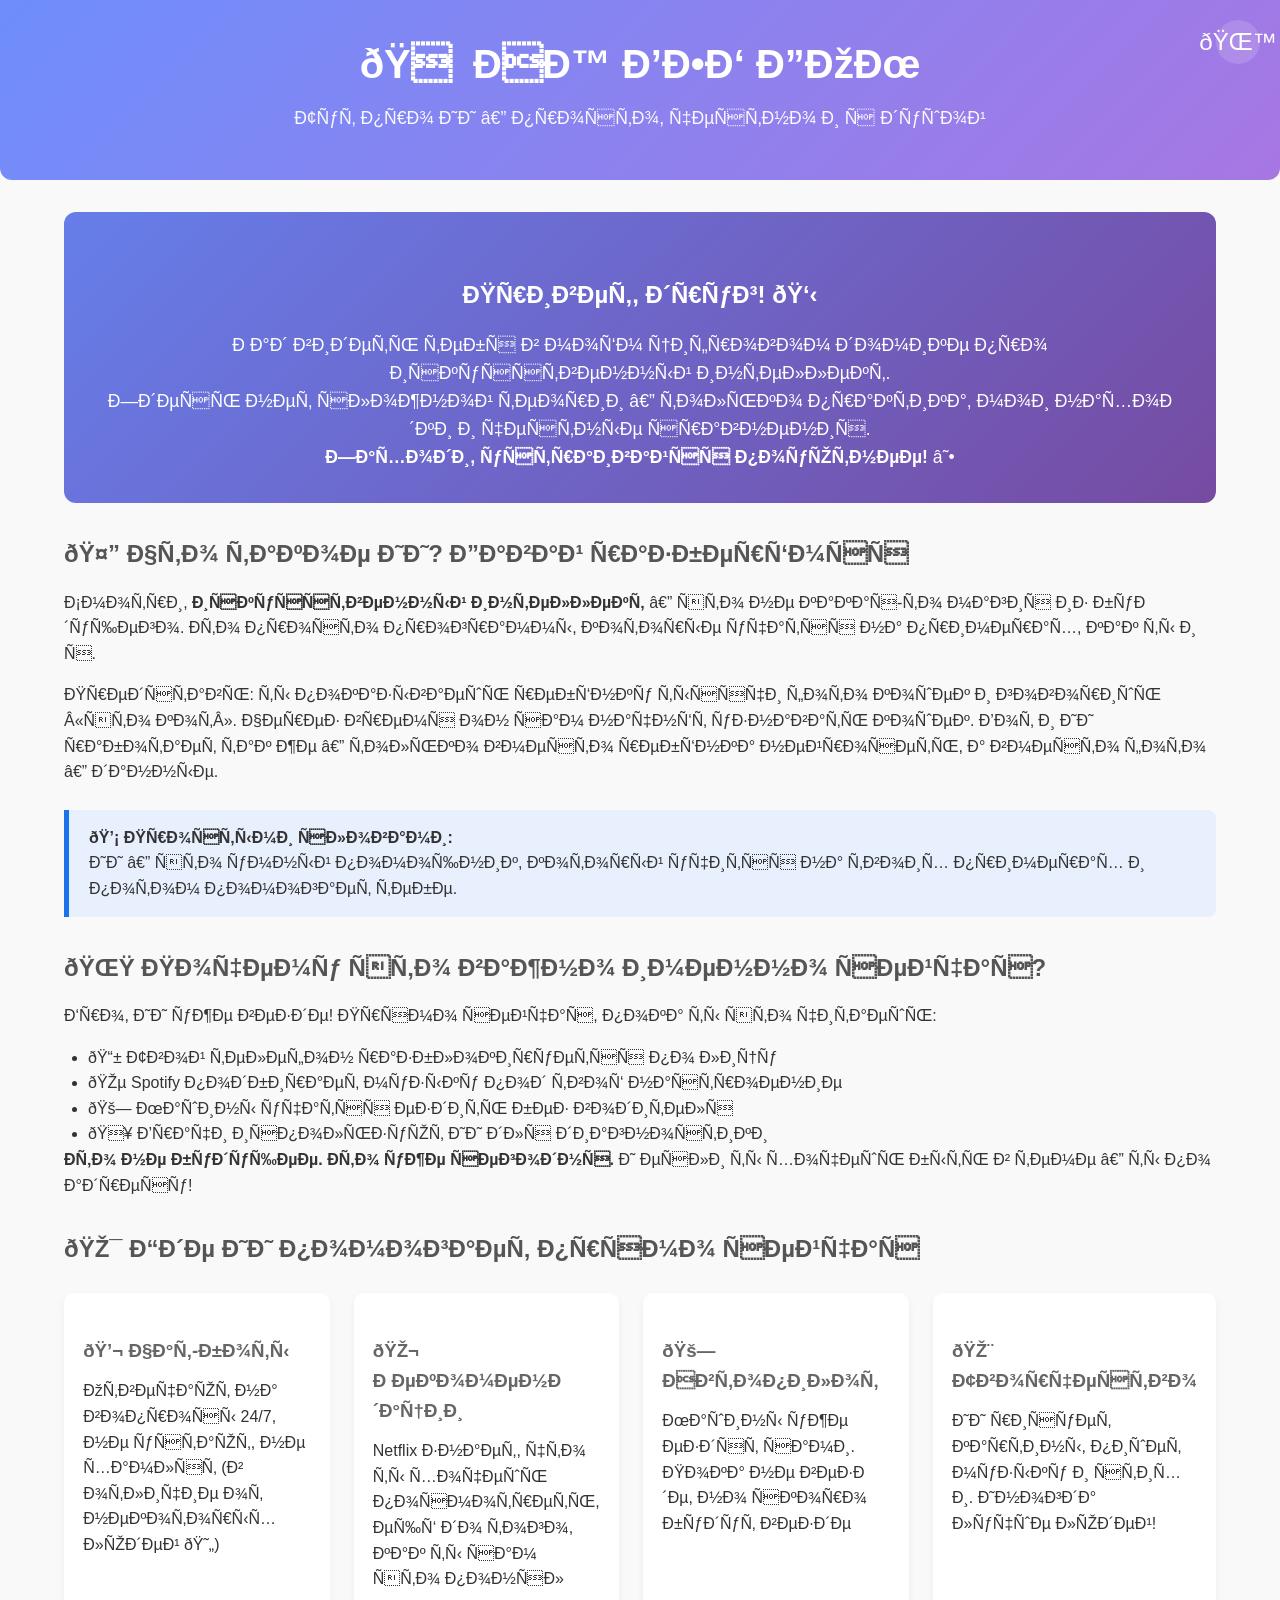
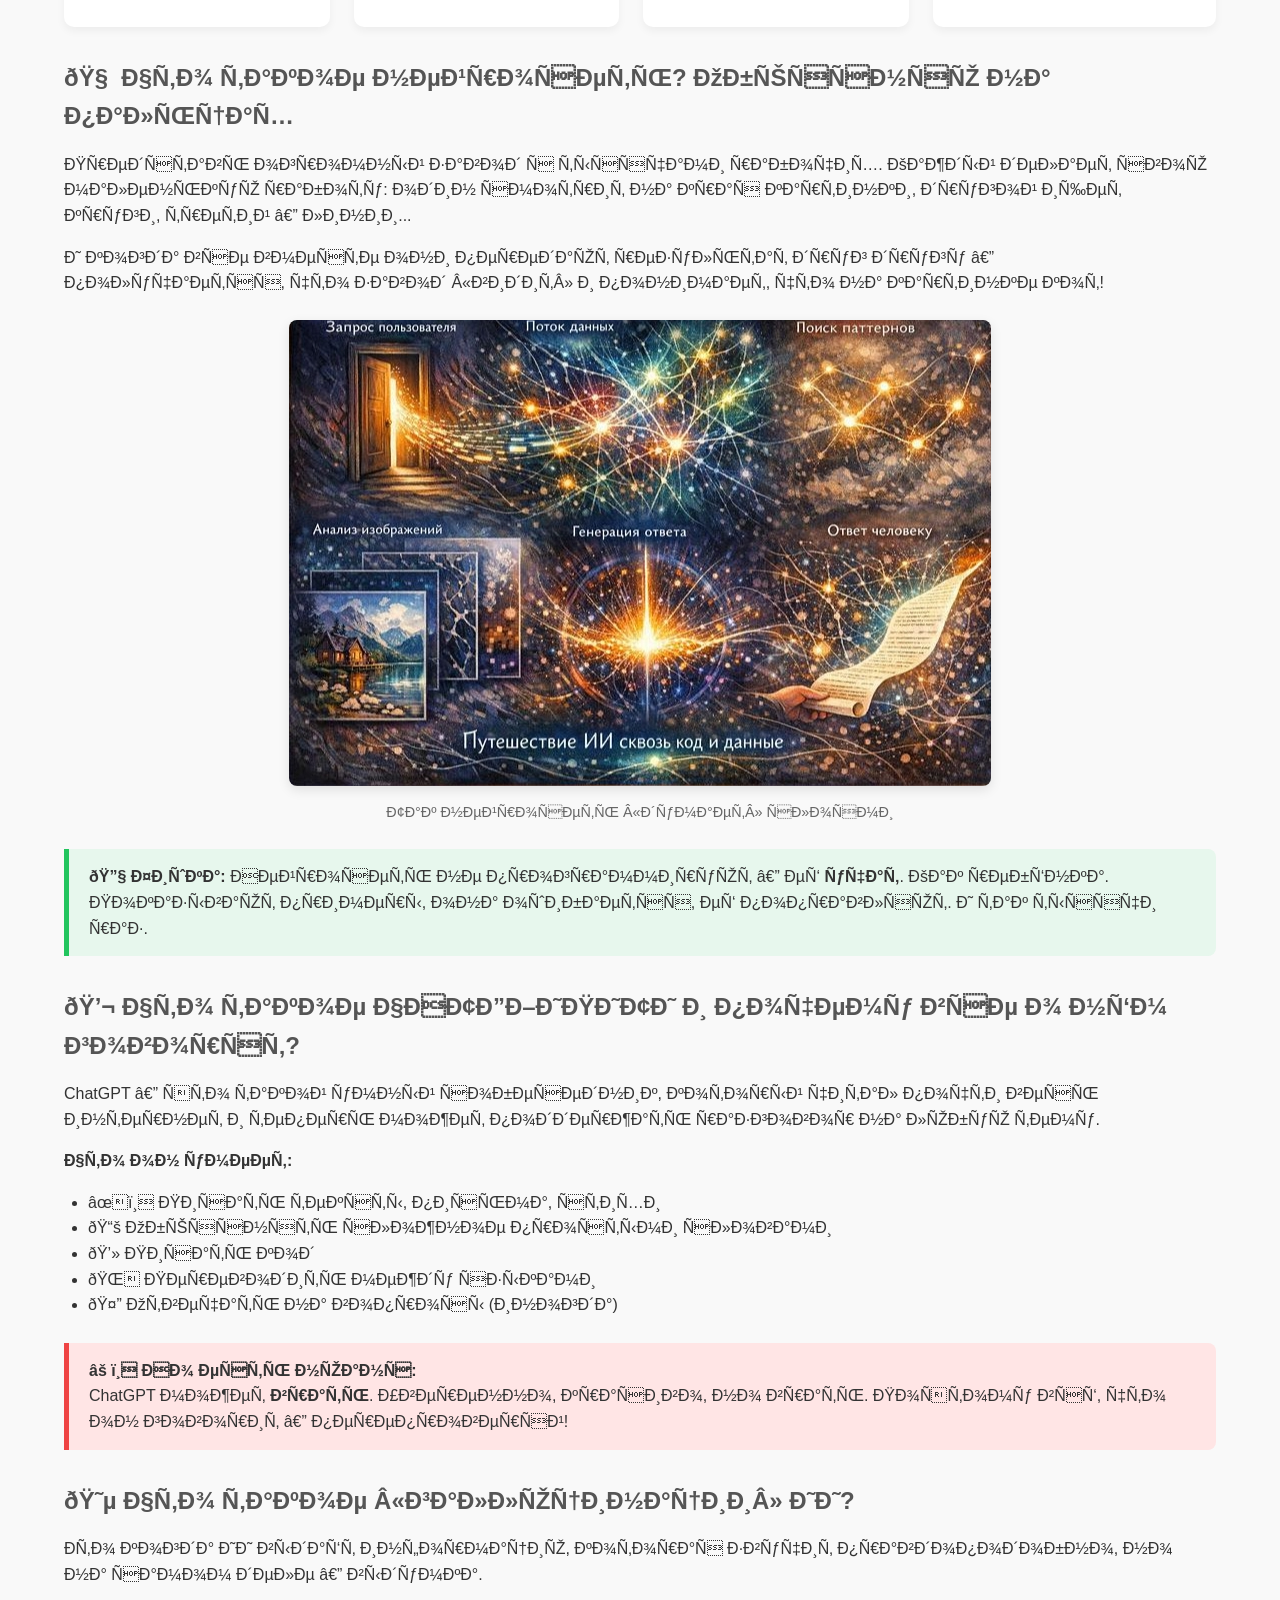
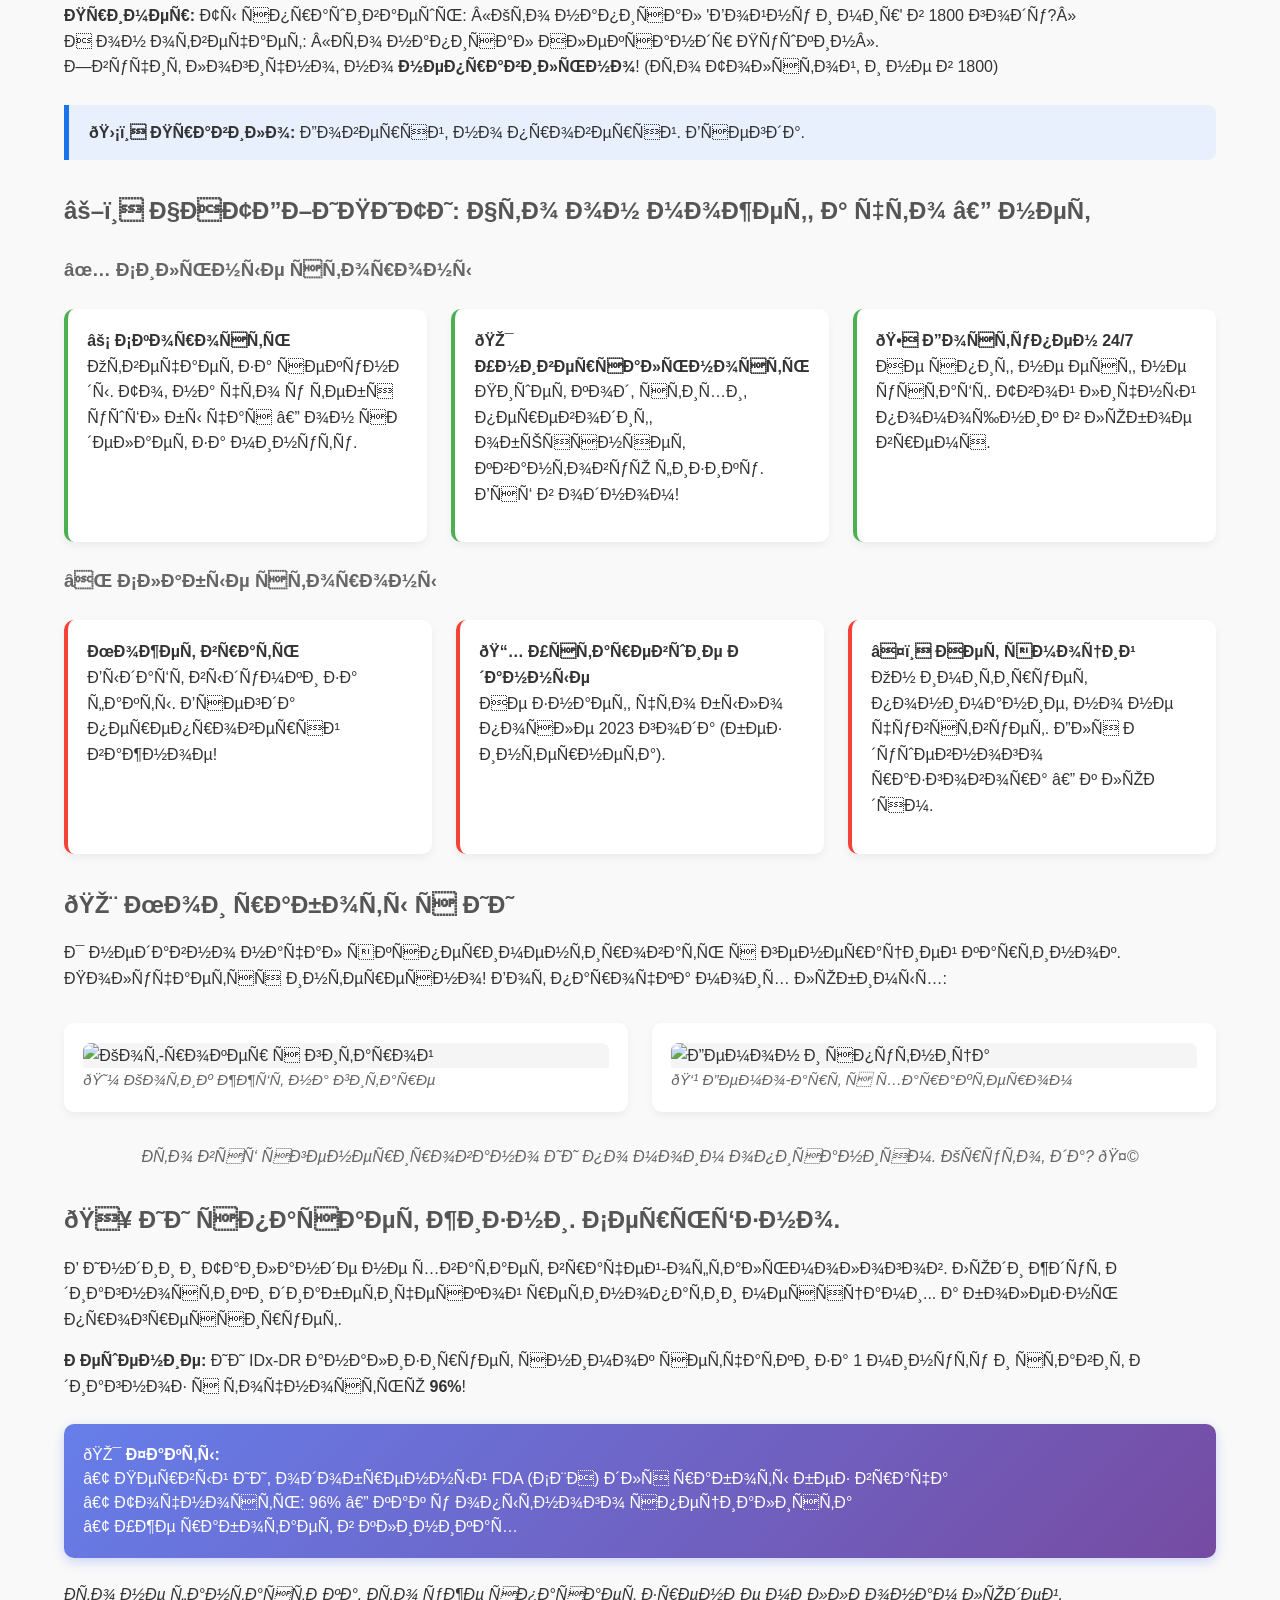
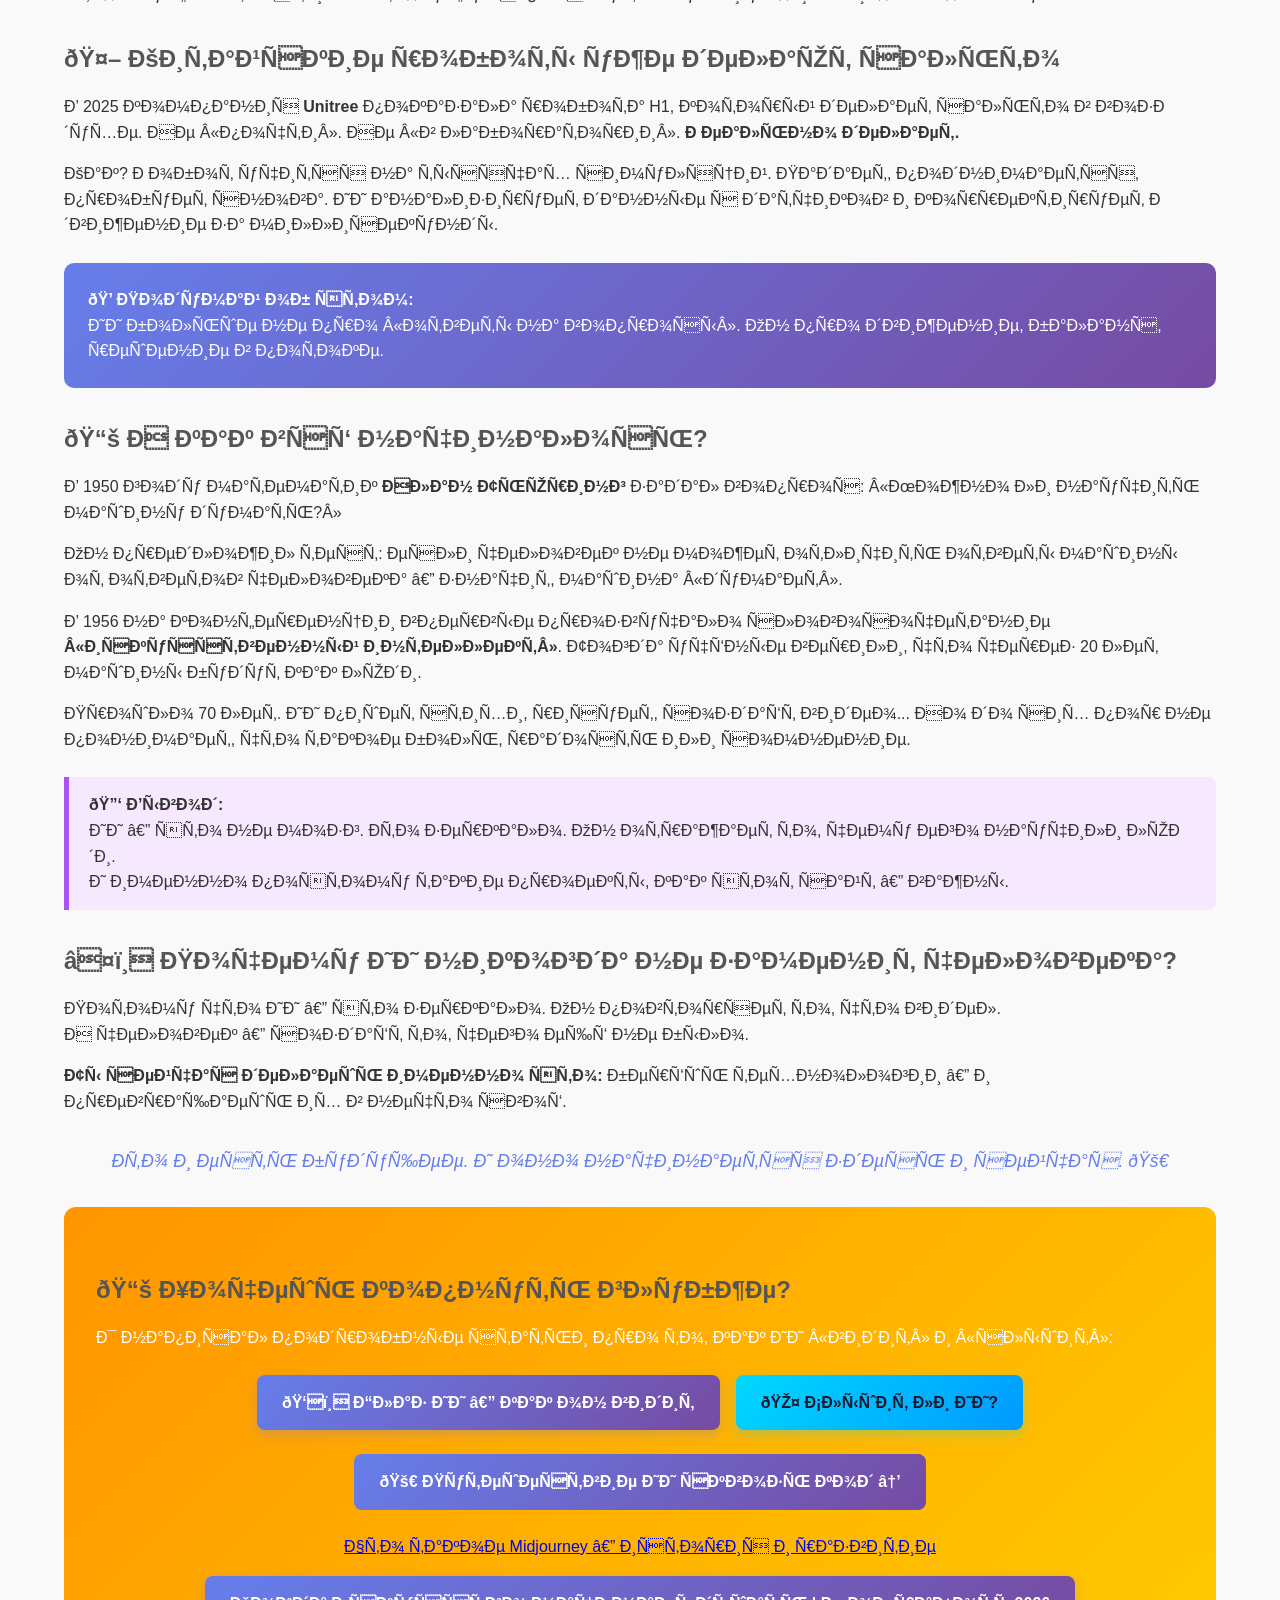
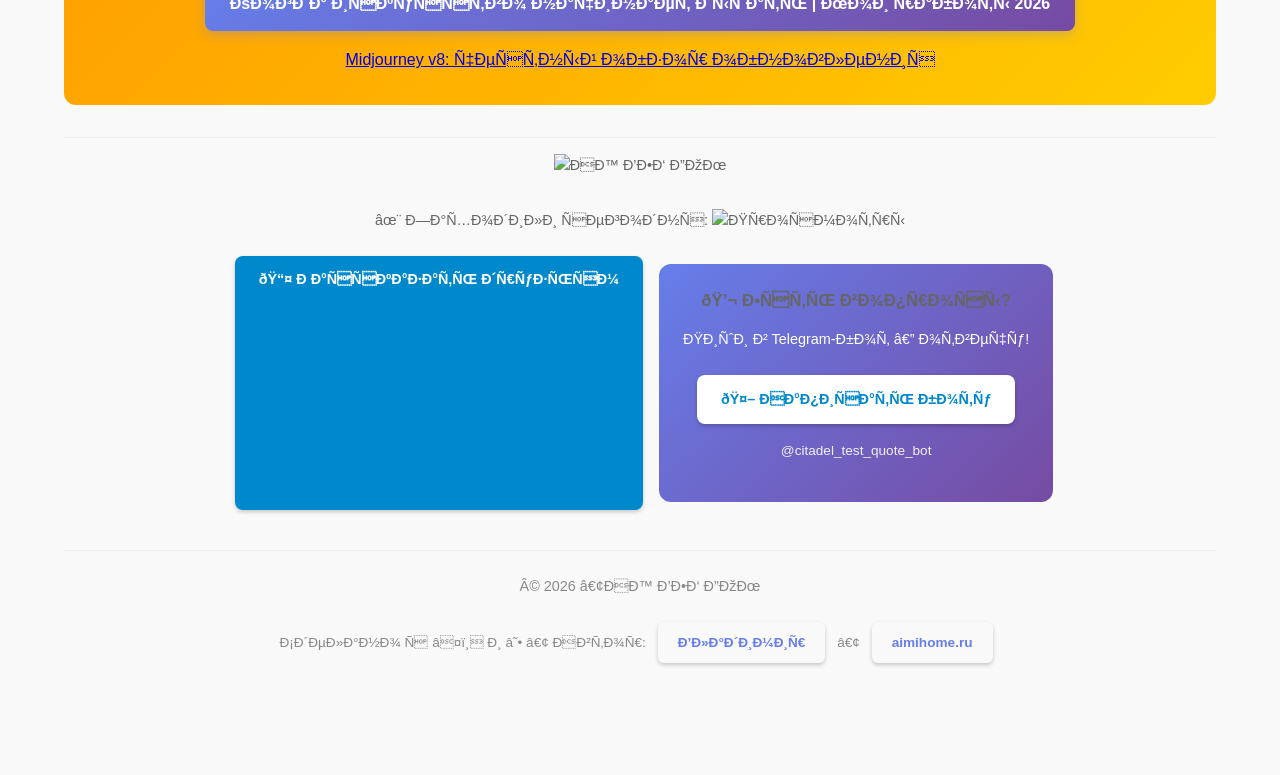
==== index.html @ f75adef0 "Update index.html" ====
<!DOCTYPE html>
<html lang="ru">
<head>
<!-- Yandex.Metrika counter -->
<script type="text/javascript">
    (function(m,e,t,r,i,k,a){
        m[i]=m[i]||function(){(m[i].a=m[i].a||[]).push(arguments)};
        m[i].l=1*new Date();
        for (var j = 0; j < document.scripts.length; j++) {if (document.scripts[j].src === r) { return; }}
        k=e.createElement(t),a=e.getElementsByTagName(t)[0],k.async=1,k.src=r,a.parentNode.insertBefore(k,a)
    })(window, document,'script','https://mc.yandex.ru/metrika/tag.js?id=108200368', 'ym');

    ym(108200368, 'init', {ssr:true, webvisor:true, clickmap:true, ecommerce:"dataLayer", referrer: document.referrer, url: location.href, accurateTrackBounce:true, trackLinks:true});
</script>
<noscript><div><img src="https://mc.yandex.ru/watch/108200368" style="position:absolute; left:-9999px;" alt="" /></div></noscript>
<!-- /Yandex.Metrika counter -->
  <meta name="yandex-verification" content="792fd9c00f885b8f" />
  <meta name="yandex-verification" content="42d2f187c4d916e5" />
  <meta charset="UTF-8" />
  <meta name="viewport" content="width=device-width, initial-scale=1.0"/>
  <title>АЙ ВЕБ ДОМ | Твоё пространство про ИИ</title>
  
  <meta name="description" content="Уютное место про искусственный интеллект. Понятные статьи, мои работы, сравнение инструментов. Заходи, тут интересно!">
  <meta property="og:title" content="АЙ ВЕБ ДОМ — Твоё пространство про ИИ">
  <meta property="og:description" content="Уютно, понятно, без воды. Заходи!">
  <meta property="og:url" content="https://aimihome.ru">
  <meta property="og:type" content="website">
  
  <link rel="stylesheet" href="styles.css">
  <link rel="canonical" href="https://aimihome.ru/">
 <!-- Favicon -->
<link rel="icon" type="image/png" sizes="120x120" href="favicon.png">
<link rel="apple-touch-icon" href="favicon.png">

</head>
<body>

  <header>
    <h1>🏠 АЙ ВЕБ ДОМ</h1>
    <p>Тут про ИИ — просто, честно и с душой</p>
  </header>

  <div class="container">
    
    <!-- Приветствие -->
    <section style="background: linear-gradient(135deg, #667eea 0%, #764ba2 100%); color: white; padding: 2rem; border-radius: 12px; margin-bottom: 2rem; text-align: center;">
      <h2 style="color: white !important; margin-bottom: 1rem;">Привет, друг! 👋</h2>
      <p style="font-size: 1.1rem; margin: 0;">
        Рад видеть тебя в моём цифровом домике про искусственный интеллект.<br>
        Здесь нет сложной теории — только практика, мои находки и честные сравнения.<br>
        <strong>Заходи, устраивайся поуютнее!</strong> ☕
      </p>
    </section>

    <!-- Что такое ИИ -->
    <section>
      <h2>🤔 Что такое ИИ? Давай разберёмся</h2>
      <p>
        Смотри, <strong>искусственный интеллект</strong> — это не какая-то магия из будущего. 
        Это просто программы, которые учатся на примерах, как ты и я.
      </p>
      <p>
        Представь: ты показываешь ребёнку тысячи фото кошек и говоришь «это кот». 
        Через время он сам начнёт узнавать кошек. Вот и ИИ работает так же — 
        только вместо ребёнка нейросеть, а вместо фото — данные.
      </p>
      <div class="short-block">
        <strong>💡 Простыми словами:</strong><br>
        ИИ — это умный помощник, который учится на твоих примерах и потом помогает тебе.
      </div>
    </section>

    <!-- Почему это важно -->
    <section>
      <h2>🌟 Почему это важно именно сейчас?</h2>
      <p>
        Бро, ИИ уже везде! Прямо сейчас, пока ты это читаешь:
      </p>
      <ul style="margin-left: 1.5rem;">
        <li>📱 Твой телефон разблокируется по лицу</li>
        <li>🎵 Spotify подбирает музыку под твоё настроение</li>
        <li>🚗 Машины учатся ездить без водителя</li>
        <li>🏥 Врачи используют ИИ для диагностики</li>
      </ul>
      <p>
        <strong>Это не будущее. Это уже сегодня.</strong> И если ты хочешь быть в теме — 
        ты по адресу!
      </p>
    </section>

    <!-- Примеры применения -->
    <section>
      <h2>🎯 Где ИИ помогает прямо сейчас</h2>
      <div class="features">
        <div class="feature-card">
          <h3>💬 Чат-боты</h3>
          <p>Отвечают на вопросы 24/7, не устают, не хамлят (в отличие от некоторых людей 😄)</p>
        </div>
        <div class="feature-card">
          <h3>🎬 Рекомендации</h3>
          <p>Netflix знает, что ты хочешь посмотреть, ещё до того, как ты сам это понял</p>
        </div>
        <div class="feature-card">
          <h3>🚗 Автопилот</h3>
          <p>Машины уже ездят сами. Пока не везде, но скоро будут везде</p>
        </div>
        <div class="feature-card">
          <h3>🎨 Творчество</h3>
          <p>ИИ рисует картины, пишет музыку и стихи. Иногда лучше людей!</p>
        </div>
      </div>
    </section>

    <!-- Нейросеть -->
    <section>
      <h2>🧠 Что такое нейросеть? Объясняю на пальцах</h2>
      <p>
        Представь огромный завод с тысячами рабочих. Каждый делает свою маленькую работу:
        один смотрит на края картинки, другой ищет круги, третий — линии...
      </p>
      <p>
        И когда все вместе они передают результат друг другу — получается, 
        что завод «видит» и понимает, что на картинке кот!
      </p>
      
      <!-- ИСПРАВЛЕНО: тег img открыт, / добавлен alt и loading -->
      <div style="text-align:center; margin:1.5rem 0;">
    <img src="/ai-journey.png"
         alt="Визуализация слоев нейросети"
         loading="lazy"
         style="max-width:100%; height:auto; border-radius:8px; box-shadow: 0 4px 12px rgba(0,0,0,0.1);">
    <p style="font-size:0.9rem; color:#666; margin-top:0.5rem;">Так нейросеть «думает» слоями</p>
</div>

      <div class="tech-block">
        <strong>🔧 Фишка:</strong> Нейросеть не программируют — её <strong>учат</strong>. 
        Как ребёнка. Показывают примеры, она ошибается, её поправляют. И так тысячи раз.
      </div>
    </section>

    <!-- ЧатДЖИ ПИТИ -->
    <section>
      <h2>💬 Что такое ЧАТДЖИПИТИ и почему все о нём говорят?</h2>
      <p>
        ChatGPT — это такой умный собеседник, который читал почти весь интернет 
        и теперь может поддержать разговор на любую тему.
      </p>
      <p>
        <strong>Что он умеет:</strong>
      </p>
      <ul style="margin-left: 1.5rem;">
        <li>✍️ Писать тексты, письма, стихи</li>
        <li>📚 Объяснять сложное простыми словами</li>
        <li>💻 Писать код</li>
        <li>🌍 Переводить между языками</li>
        <li>🤔 Отвечать на вопросы (иногда)</li>
      </ul>
      <div class="myth-block">
        <strong>⚠️ Но есть нюанс:</strong><br>
        ChatGPT может <strong>врать</strong>. Уверенно, красиво, но врать. 
        Поэтому всё, что он говорит — перепроверяй!
      </div>
    </section>

    <!-- Галлюцинации -->
    <section>
      <h2>😵 Что такое «галлюцинации» ИИ?</h2>
      <p>
        Это когда ИИ выдаёт информацию, которая звучит правдоподобно, 
        но на самом деле — выдумка.
      </p>
      <p>
        <strong>Пример:</strong> Ты спрашиваешь: «Кто написал 'Войну и мир' в 1800 году?»<br>
        А он отвечает: «Это написал Александр Пушкин».<br>
        Звучит логично, но <strong>неправильно</strong>! (Это Толстой, и не в 1800)
      </p>
      <div class="short-block">
        <strong>🛡️ Правило:</strong> Доверяй, но проверяй. Всегда.
      </div>
    </section>

    <!-- Плюсы и минусы ЧАТДЖИПИТИ -->
    <section>
      <h2>⚖️ ЧАТДЖИПИТИ: Что он может, а что — нет</h2>
      
      <h3>✅ Сильные стороны</h3>
      <div class="features">
        <div class="feature-card" style="border-left: 4px solid #4CAF50;">
          <h4>⚡ Скорость</h4>
          <p>Отвечает за секунды. То, на что у тебя ушёл бы час — он сделает за минуту.</p>
        </div>
        <div class="feature-card" style="border-left: 4px solid #4CAF50;">
          <h4>🎯 Универсальность</h4>
          <p>Пишет код, стихи, переводит, объясняет квантовую физику. Всё в одном!</p>
        </div>
        <div class="feature-card" style="border-left: 4px solid #4CAF50;">
          <h4>🕐 Доступен 24/7</h4>
          <p>Не спит, не ест, не устаёт. Твой личный помощник в любое время.</p>
        </div>
      </div>

      <h3>❌ Слабые стороны</h3>
      <div class="features">
        <div class="feature-card" style="border-left: 4px solid #f44336;">
          <h4> Может врать</h4>
          <p>Выдаёт выдумки за факты. Всегда перепроверяй важное!</p>
        </div>
        <div class="feature-card" style="border-left: 4px solid #f44336;">
          <h4>📅 Устаревшие данные</h4>
          <p>Не знает, что было после 2023 года (без интернета).</p>
        </div>
        <div class="feature-card" style="border-left: 4px solid #f44336;">
          <h4>❤️ Нет эмоций</h4>
          <p>Он имитирует понимание, но не чувствует. Для душевного разговора — к людям.</p>
        </div>
      </div>
    </section>

    <!-- Мои работы -->
    <section>
      <h2>🎨 Мои работы с ИИ</h2>
      <p>
        Я недавно начал экспериментировать с генерацией картинок. 
        Получается интересно! Вот парочка моих любимых:
      </p>
      
      <div class="works-grid">
        <div class="work-card">
          <img src="cat-guitar.jpg" alt="Кот-рокер с гитарой" loading="lazy">
          <p>😼 Котик жжёт на гитаре</p>
        </div>
        <div class="work-card">
          <img src="demon-art.jpg" alt="Демон и спутница" loading="lazy">
          <p>👹 Демо-арт с характером</p>
        </div>
      </div>
      
      <p style="text-align: center; margin-top: 1.5rem; font-style: italic; color: #666;">
        Это всё сгенерировано ИИ по моим описаниям. Круто, да? 🤩
      </p>
    </section>

    <!-- ИИ в медицине -->
    <section>
      <h2>🏥 ИИ спасает жизни. Серьёзно.</h2>
      <p>
        В Индии и Таиланде не хватает врачей-офтальмологов. 
        Люди ждут диагностики диабетической ретинопатии месяцами... 
        а болезнь прогрессирует.
      </p>
      <p>
        <strong>Решение:</strong> ИИ IDx-DR анализирует снимок сетчатки за 1 минуту 
        и ставит диагноз с точностью <strong>96%</strong>!
      </p>
      <div class="stats-box">
        🎯 <strong>Факты:</strong><br>
        • Первый ИИ, одобренный FDA (США) для работы без врача<br>
        • Точность: 96% — как у опытного специалиста<br>
        • Уже работает в клиниках
      </div>
      <p>
        <em>Это не фантастика. Это уже спасает зрение миллионам людей.</em>
      </p>
    </section>

    <!-- Роботы ЮНЫЕ -->
    <section>
      <h2>🤖 Китайские роботы уже делают сальто</h2>
      <p>
        В 2025 компания <strong>Unitree</strong> показала робота H1, 
        который делает сальто в воздухе. Не «почти». Не «в лаборатории». 
        <strong>Реально делает.</strong>
      </p>
      <p>
        Как? Робот учится на тысячах симуляций. Падает, поднимается, пробует снова. 
        ИИ анализирует данные с датчиков и корректирует движение за миллисекунды.
      </p>
      <div class="highlight" style="background: linear-gradient(135deg, #667eea 0%, #764ba2 100%); color: white; padding: 1.5rem; border-radius: 10px; border-left: none;">
        <strong>💭 Подумай об этом:</strong><br>
        ИИ больше не про «ответы на вопросы». Он про движение, баланс, решение в потоке.
      </div>
    </section>

    <!-- История ИИ -->
    <section>
      <h2>📚 А как всё начиналось?</h2>
      <p>
        В 1950 году математик <strong>Алан Тьюринг</strong> задал вопрос: 
        «Можно ли научить машину думать?»
      </p>
      <p>
        Он предложил тест: если человек не может отличить ответы машины 
        от ответов человека — значит, машина «думает».
      </p>
      <p>
        В 1956 на конференции впервые прозвучало словосочетание 
        <strong>«искусственный интеллект»</strong>. Тогда учёные верили, 
        что через 20 лет машины будут как люди.
      </p>
      <p>
        Прошло 70 лет. ИИ пишет стихи, рисует, создаёт видео... 
        Но до сих пор не понимает, что такое боль, радость или сомнение.
      </p>
      <div class="conclusion-block">
        <strong>🔑 Вывод:</strong><br>
        ИИ — это не мозг. Это зеркало. Он отражает то, чему его научили люди.<br>
        И именно поэтому такие проекты, как этот сайт — важны.
      </div>
    </section>

    <!-- Почему ИИ не заменит человека -->
    <section>
      <h2>❤️ Почему ИИ никогда не заменит человека?</h2>
      <p>
        Потому что ИИ — это зеркало. Он повторяет то, что видел.<br>
        А человек — создаёт то, чего ещё не было.
      </p>
      <p>
        <strong>Ты сейчас делаешь именно это:</strong> берёшь технологии — 
        и превращаешь их в нечто своё.
      </p>
      <p style="text-align: center; font-size: 1.1rem; font-style: italic; color: #667eea; margin-top: 2rem;">
        Это и есть будущее. И оно начинается здесь и сейчас. 🚀
      </p>
    </section>

    <!-- Полезные материалы -->
    <section style="background: linear-gradient(135deg, #ff9500 0%, #ffcc00 100%); padding: 2rem; border-radius: 12px; margin: 2rem 0; color: white;">
      <h2>📚 Хочешь копнуть глубже?</h2>
      <p>Я написал подробные статьи про то, как ИИ «видит» и «слышит»:</p>
     
      
      <div style="display: flex; gap: 1rem; flex-wrap: wrap; justify-content: center; margin-top: 1.5rem;">
        <a href="article-1.html" style="display: inline-flex; align-items: center; gap: 0.5rem; padding: 15px 25px; background: linear-gradient(135deg, #667eea 0%, #764ba2 100%); color: white; text-decoration: none; border-radius: 8px; font-weight: 600; box-shadow: 0 4px 12px rgba(102, 126, 234, 0.3); transition: transform 0.2s;">
          👁️ Глаз ИИ — как он видит
        </a>
        <a href="article-2.html" style="display: inline-flex; align-items: center; gap: 0.5rem; padding: 15px 25px; background: linear-gradient(135deg, #00d9ff, #0099ff); color: #1a1a2e; text-decoration: none; border-radius: 8px; font-weight: 600; box-shadow: 0 4px 12px rgba(0, 217, 255, 0.3); transition: transform 0.2s;">
          🎤 Слышит ли ИИ?
        </a>
        <a href="article-3.html" style="display: inline-block; padding: 15px 25px; background: linear-gradient(135deg, #667eea 0%, #764ba2 100%); color: white; text-decoration: none; border-radius: 8px; font-weight: 600; margin: 0.5rem;">
          🚀 Путешествие ИИ сквозь код →
        </a>
        <a href="article-4.html">Что такое Midjourney — история и развитие</a>
         <a href="article-5.html" style="display: inline-flex; align-items: center; gap: 0.5rem; padding: 15px 25px; background: linear-gradient(135deg, #667eea 0%, #764ba2 100%); color: white; text-decoration: none; border-radius: 8px; font-weight: 600; box-shadow: 0 4px 12px rgba(102, 126, 234, 0.3); transition: transform 0.2s;">
          Когда искусство начинает дышать | Мои работы 2026</a>
           <a href="article-6.html">Midjourney v8: честный обзор обновления</a>
        
     </div>
    </section>

    <!-- ИСПРАВЛЕННЫЙ ФУТЕР (без вложенных ссылок) -->
    <div class="footer-extra" style="text-align: center; margin: 2rem 0; padding-top: 1rem; border-top: 1px solid #eee;">
      
      <!-- Бейдж -->
      <img src="https://img.shields.io/badge/АЙ%20ВЕБ%20ДОМ-🏠-blue?style=flat&logo=github" 
           alt="АЙ ВЕБ ДОМ" 
           style="margin-bottom: 1rem;">
      
      <!-- Счётчик просмотров -->
      <div style="margin: 1rem 0;">
        <span style="color: #666;">✨ Заходили сегодня: </span>
        <img src="https://views.whatilearened.today/views/github/otpysknik5-ship-it/ai-websait.svg?cache=reset" 
             alt="Просмотры" 
             style="height:24px; vertical-align:middle;">
      </div>
      
      <!-- Кнопки Telegram (каждая отдельно!) -->
      <div style="margin: 1rem 0; display: flex; flex-wrap: wrap; gap: 0.5rem; justify-content: center;">
        
        <a href="https://t.me/share/url?url=https%3A%2F%2Faimihome.ru%2F&text=Заходи%20в%20АЙ%20ВЕБ%20ДОМ%20%E2%80%94%20тут%20уютно%20про%20ИИ%21" 
           target="_blank" 
           style="display: inline-block; padding: 12px 24px; background: #0088cc; color: white; text-decoration: none; border-radius: 8px; font-weight: 600; transition: transform 0.2s;">
          📤 Рассказать друзьям
        </a>
        
      <!-- Связаться -->
<div style="background: linear-gradient(135deg, #667eea 0%, #764ba2 100%); 
            color: white; padding: 1.5rem; border-radius: 12px; 
            margin: 1rem 0; text-align: center;">
  <h3 style="margin-top: 0;">💬 Есть вопросы?</h3>
  <p style="margin-bottom: 1rem;">Пиши в Telegram-бот — отвечу!</p>
  
  <a href="https://t.me/citadel_test_quote_bot" 
     target="_blank"
     style="background: white; color: #0088cc; padding: 0.8rem 1.5rem; 
            border-radius: 8px; text-decoration: none; font-weight: 600;
            display: inline-block;">
    🤖 Написать боту
  </a>
  
  <p style="margin-top: 0.5rem; font-size: 0.85rem; opacity: 0.9;">
    @citadel_test_quote_bot
  </p>
</div>
        
      </div>

      <!-- Копирайт -->
      <footer style="margin-top: 2rem; color: #888; font-size: 0.9rem;">
        <p>© 2026 •АЙ ВЕБ ДОМ</p>
        <p style="font-size: 0.85rem; color: #888; margin-top: 0.5rem;">
          Сделано с ❤️ и ☕ • Автор: <a href="https://t.me/citadel_test_quote_bot" target="_blank" style="color: #667eea;">Владимир</a> • 
          <a href="https://aimihome.ru" style="color: #667eea;">aimihome.ru</a>
        </p>
      </footer>
    </div>

  </div>

  <a href="#" class="back-to-top" id="backToTop">↑</a>
  <button class="theme-toggle" id="themeToggle" aria-label="Переключить тему">🌙</button>


  <!-- ИСПРАВЛЕНО: убраны пробелы в URL скрипта -->
  <script src="script.js"></script>
  <script src="https://cdn.counter.dev/script.js" data-id="5c32185b-aae0-4759-a9c6-5abb237eb30a" data-utcoffset="3"></script>
</body>
</html>
---- styles.css ----
/* ===== ОБЩИЕ СТИЛИ ===== */
* {
  margin: 0;
  padding: 0;
  box-sizing: border-box;
}

html {
  scroll-behavior: smooth;
}

body {
  font-family: 'Segoe UI', Tahoma, Geneva, Verdana, sans-serif;
  line-height: 1.6;
  color: #333;
  background-color: #f9f9f9;
  transition: background-color 0.3s, color 0.3s;
}

.container {
  max-width: 1400px;
  margin: 0 auto;
  padding: 2rem 5%;
}

/* ===== ТЁМНАЯ ТЕМА ===== */
body.dark-theme {
  background-color: #121212;
  color: #e0e0e0;
}

body.dark-theme header {
  background: linear-gradient(135deg, #4a69bd, #6a89cc);
}

body.dark-theme h1,
body.dark-theme h2,
body.dark-theme h3 {
  color: #bb86fc;
}

body.dark-theme .feature-card,
body.dark-theme .work-card {
  background: #1e1e1e;
  color: #ccc;
  box-shadow: 0 4px 8px rgba(0,0,0,0.3);
}

body.dark-theme footer {
  border-top: 1px solid #333;
  color: #888;
}

body.dark-theme .info-block { background: #2a2a4a; border-left-color: #6e8efb; }
body.dark-theme .short-block { background: #2a3a5a; border-left-color: #4a69bd; }
body.dark-theme .tech-block { background: #2a4a3a; border-left-color: #22c55e; }
body.dark-theme .tools-block { background: #4a3a2a; border-left-color: #f59e0b; }
body.dark-theme .conclusion-block { background: #3a2a4a; border-left-color: #a855f7; }
body.dark-theme .myth-block { background: #4a2a2a; border-left-color: #ef4444; }
body.dark-theme .highlight { background: rgba(0, 217, 255, 0.15); border-left-color: #00d9ff; }
body.dark-theme th { background: #2a2a2a; }
body.dark-theme td,
body.dark-theme th { border-color: #444; }
body.dark-theme .lang-btn { background: #1e1e1e; color: #bb86fc; border-color: #bb86fc; }
body.dark-theme .lang-btn:hover { background: #2a2a2a; }
body.dark-theme .lang-btn.active { background: linear-gradient(135deg, #4a69bd, #6a89cc); color: white; border-color: transparent; }
body.dark-theme .stats-box { background: linear-gradient(135deg, #3a1c71, #2c2c54); box-shadow: 0 4px 12px rgba(187, 134, 252, 0.2); }
body.dark-theme .toc { background: #2a2a4a; }
body.dark-theme .toc a { color: #6e8efb; }

/* ===== ШАПКА ===== */
header {
  background: linear-gradient(135deg, #6e8efb, #a777e3);
  color: white;
  padding: 2rem 1rem;
  text-align: center;
  border-radius: 0 0 12px 12px;
}

header h1 {
  font-size: 2.5rem;
  margin-bottom: 0.5rem;
  color: white !important;
}

header p {
  font-size: 1.1rem;
  opacity: 0.95;
}

/* ===== ЗАГОЛОВКИ ===== */
h1 { font-size: 2.5rem; margin-bottom: 1rem; }
h2 { color: #555; margin: 2rem 0 1rem; }
h3 { color: #666; margin: 1.5rem 0 0.8rem; }
p { margin-bottom: 1rem; }

body.dark-theme h2 { color: #bb86fc; }
body.dark-theme h3 { color: #ccc; }

/* ===== КНОПКИ ===== */
.back-btn {
  display: inline-flex;
  align-items: center;
  gap: 6px;
  padding: 10px 20px;
  background: linear-gradient(135deg, #6e8efb, #a777e3);
  color: white !important;
  text-decoration: none;
  border-radius: 8px;
  font-weight: 600;
  box-shadow: 0 4px 12px rgba(110, 142, 251, 0.3);
  transition: transform 0.2s, box-shadow 0.2s;
  margin-bottom: 1.5rem;
}

.back-btn:hover {
  transform: translateY(-2px);
  box-shadow: 0 6px 20px rgba(110, 142, 251, 0.5);
}

.back-btn::before {
  content: "←";
  font-size: 1.2rem;
}

/* ===== КАРТОЧКИ ===== */
.features {
  display: flex;
  flex-wrap: wrap;
  gap: 1.5rem;
  margin-top: 1.5rem;
}

.feature-card,
.work-card {
  background: white;
  padding: 1.2rem;
  border-radius: 10px;
  box-shadow: 0 4px 8px rgba(0,0,0,0.05);
  flex: 1 1 250px;
  transition: transform 0.2s, box-shadow 0.2s;
}

.feature-card:hover,
.work-card:hover {
  transform: translateY(-3px);
  box-shadow: 0 8px 24px rgba(0,0,0,0.15);
}

/* ===== КАРТИНКИ РАБОТ (ИСПРАВЛЕНО) ===== */
.work-card img {
  width: 100%;
  height: auto;           /* ← Авто-высота, не обрезает! */
  max-height: 500px;      /* ← Максимум, но не обязательно */
  object-fit: contain;    /* ← Показывает всю картинку целиком */
  object-position: center;
  display: block;
  border-radius: 8px 8px 0 0;
  background: #f5f5f5;    /* ← Фон, если картинка меньше */
}

/* Адаптив для телефонов */
@media (max-width: 768px) {
  .work-card img {
    max-height: 300px;    /* ← На телефоне поменьше */
  }
}

.work-card p {
  font-size: 0.95rem;
  color: #666;
  margin: 0;
  font-style: italic;
}

body.dark-theme .work-card p { color: #aaa; }

/* ===== ГАЛЕРЕЯ ===== */
.works-grid {
  display: grid;
  grid-template-columns: repeat(auto-fit, minmax(180px, 1fr));
  gap: 1.5rem;
  margin: 2rem 0;
}

/* ===== ТАБЛИЦЫ ===== */
.table-wrapper {
  overflow-x: auto;
  margin: 20px 0;
  border-radius: 8px;
  box-shadow: 0 2px 8px rgba(0,0,0,0.1);
}

.table-wrapper table {
  width: 100%;
  border-collapse: collapse;
  min-width: 600px;
  margin: 0;
}

.table-wrapper th,
.table-wrapper td {
  border: 1px solid #ccc;
  padding: 10px;
  text-align: left;
}

.table-wrapper th {
  background: #f3f4f6;
  font-weight: 600;
}

body.dark-theme .table-wrapper th { background: #2a2a2a; }

/* ===== ИНФО-БЛОКИ ===== */
.info-block, .short-block, .tech-block,
.tools-block, .conclusion-block, .myth-block, .highlight {
  padding: 15px 20px;
  border-radius: 0 8px 8px 0;
  margin: 25px 0;
  transition: transform 0.2s;
}

.info-block:hover, .short-block:hover, .tech-block:hover {
  transform: translateY(-2px);
}

.info-block { background: #eef6ff; border-left: 5px solid #3b82f6; }
.short-block { background: #e8f0fe; border-left: 5px solid #1a73e8; }
.tech-block { background: #e7f7ed; border-left: 5px solid #22c55e; }
.tools-block { background: #fff4e5; border-left: 5px solid #f59e0b; }
.conclusion-block { background: #f5e8ff; border-left: 5px solid #a855f7; }
.myth-block { background: #ffe5e5; border-left: 5px solid #ef4444; }
.highlight { background: rgba(0, 217, 255, 0.1); border-left: 4px solid #00d9ff; }

/* ===== СТАТИСТИКА ===== */
.stats-box {
  background: linear-gradient(135deg, #667eea 0%, #764ba2 100%);
  color: white;
  padding: 1.2rem;
  border-radius: 10px;
  margin: 1.5rem 0;
  font-weight: 500;
  line-height: 1.5;
  box-shadow: 0 4px 12px rgba(102, 126, 234, 0.3);
}

/* ===== ЯЗЫКОВЫЕ КНОПКИ ===== */
.lang-switcher {
  display: flex;
  gap: 0.5rem;
  margin: 1rem 0;
  flex-wrap: wrap;
}

.lang-btn {
  padding: 0.5rem 1.2rem;
  border: 2px solid #6e8efb;
  background: white;
  color: #6e8efb;
  border-radius: 8px;
  cursor: pointer;
  font-weight: 600;
  font-size: 0.95rem;
  transition: all 0.3s ease;
  box-shadow: 0 2px 4px rgba(0,0,0,0.1);
}

.lang-btn:hover {
  transform: translateY(-2px);
  box-shadow: 0 4px 12px rgba(110, 142, 251, 0.3);
}

.lang-btn.active,
.lang-btn.active:hover {
  background: linear-gradient(135deg, #6e8efb, #a777e3);
  color: white;
  border-color: transparent;
  box-shadow: 0 4px 12px rgba(110, 142, 251, 0.4);
}

.lang-content {
  animation: slideIn 0.4s ease-out;
}

@keyframes slideIn {
  from { opacity: 0; transform: translateY(15px); }
  to { opacity: 1; transform: translateY(0); }
}

/* ===== КНОПКА НАВЕРХ ===== */
.back-to-top {
  position: fixed;
  bottom: 20px;
  right: 20px;
  background: #6e8efb;
  color: white;
  width: 44px;
  height: 44px;
  border-radius: 50%;
  display: flex;
  align-items: center;
  justify-content: center;
  text-decoration: none;
  font-weight: bold;
  font-size: 1.2rem;
  box-shadow: 0 2px 6px rgba(0,0,0,0.2);
  opacity: 0;
  visibility: hidden;
  transition: opacity 0.3s, visibility 0.3s;
  z-index: 100;
}

.back-to-top.show {
  opacity: 1;
  visibility: visible;
}

/* ===== ПЕРЕКЛЮЧАТЕЛЬ ТЕМЫ ===== */
.theme-toggle {
  position: fixed;
  top: 20px;
  right: 20px;
  background: rgba(255,255,255,0.15);
  backdrop-filter: blur(4px);
  border: none;
  font-size: 1.5rem;
  cursor: pointer;
  z-index: 100;
  width: 44px;
  height: 44px;
  border-radius: 50%;
  display: flex;
  align-items: center;
  justify-content: center;
  color: white;
  transition: background 0.3s;
}

.theme-toggle:hover {
  background: rgba(255,255,255,0.25);
}

/* ===== ПОДВАЛ ===== */
footer {
  text-align: center;
  padding: 1.5rem;
  color: #777;
  font-size: 0.9rem;
  border-top: 1px solid #eee;
  margin-top: 2rem;
}

footer a {
  color: #6e8efb;
  text-decoration: none;
}

footer a:hover {
  text-decoration: underline;
}

/* ===== ФУТЕР ЭКСТРА ===== */
.footer-extra {
  text-align: center;
  margin: 2rem 0;
  font-size: 0.9rem;
  color: #666;
}

.footer-extra a {
  display: inline-block;
  margin: 0.5rem;
  padding: 10px 20px;
  border-radius: 6px;
  text-decoration: none;
  font-weight: bold;
  box-shadow: 0 2px 4px rgba(0,0,0,0.2);
  transition: transform 0.2s;
}

.footer-extra a:hover {
  transform: translateY(-2px);
}

.footer-extra .telegram { background: #0088cc; color: white; }
.footer-extra .author { background: #25D366; color: white; }

/* ===== ОГЛАВЛЕНИЕ ===== */
.toc {
  background: #f0f4ff;
  padding: 1rem;
  border-radius: 8px;
  margin: 1.5rem 0;
}

.toc ul {
  margin: 0.5rem 0 0 1.5rem;
  padding: 0;
  list-style: none;
}

.toc a {
  color: #1a73e8;
  text-decoration: none;
}

.toc a:hover {
  text-decoration: underline;
}

/* ===== АДАПТИВ ===== */
@media (max-width: 768px) {
  h1 { font-size: 2rem; }
  h2 { font-size: 1.4rem; }
  .container { padding: 1rem; }
  .feature-card, .work-card { flex: 1 1 100%; }
  .lang-btn { flex: 1; min-width: 120px; font-size: 0.9rem; padding: 0.4rem 0.8rem; }
  header h1 { font-size: 2rem; }
  ol, ul { padding-left: 1.2rem; }
  li { margin-bottom: 0.8rem; }
  .work-card img { height: 250px; }
}

@media (max-width: 600px) {
  .works-grid {
    grid-template-columns: 1fr;
  }
  .eye-figure {
  text-align: center;
  margin: 30px 0;
}

.eye-figure figcaption {
  color: #666;
  font-size: 0.9rem;
  margin-top: 10px;
}
  .eye-figure img {
  width: 100%;
  max-width: 400px; /* ограничение размера */
  height: auto;
  border-radius: 12px;
  box-shadow: 0 4px 20px rgba(0,0,0,0.15);
}

}
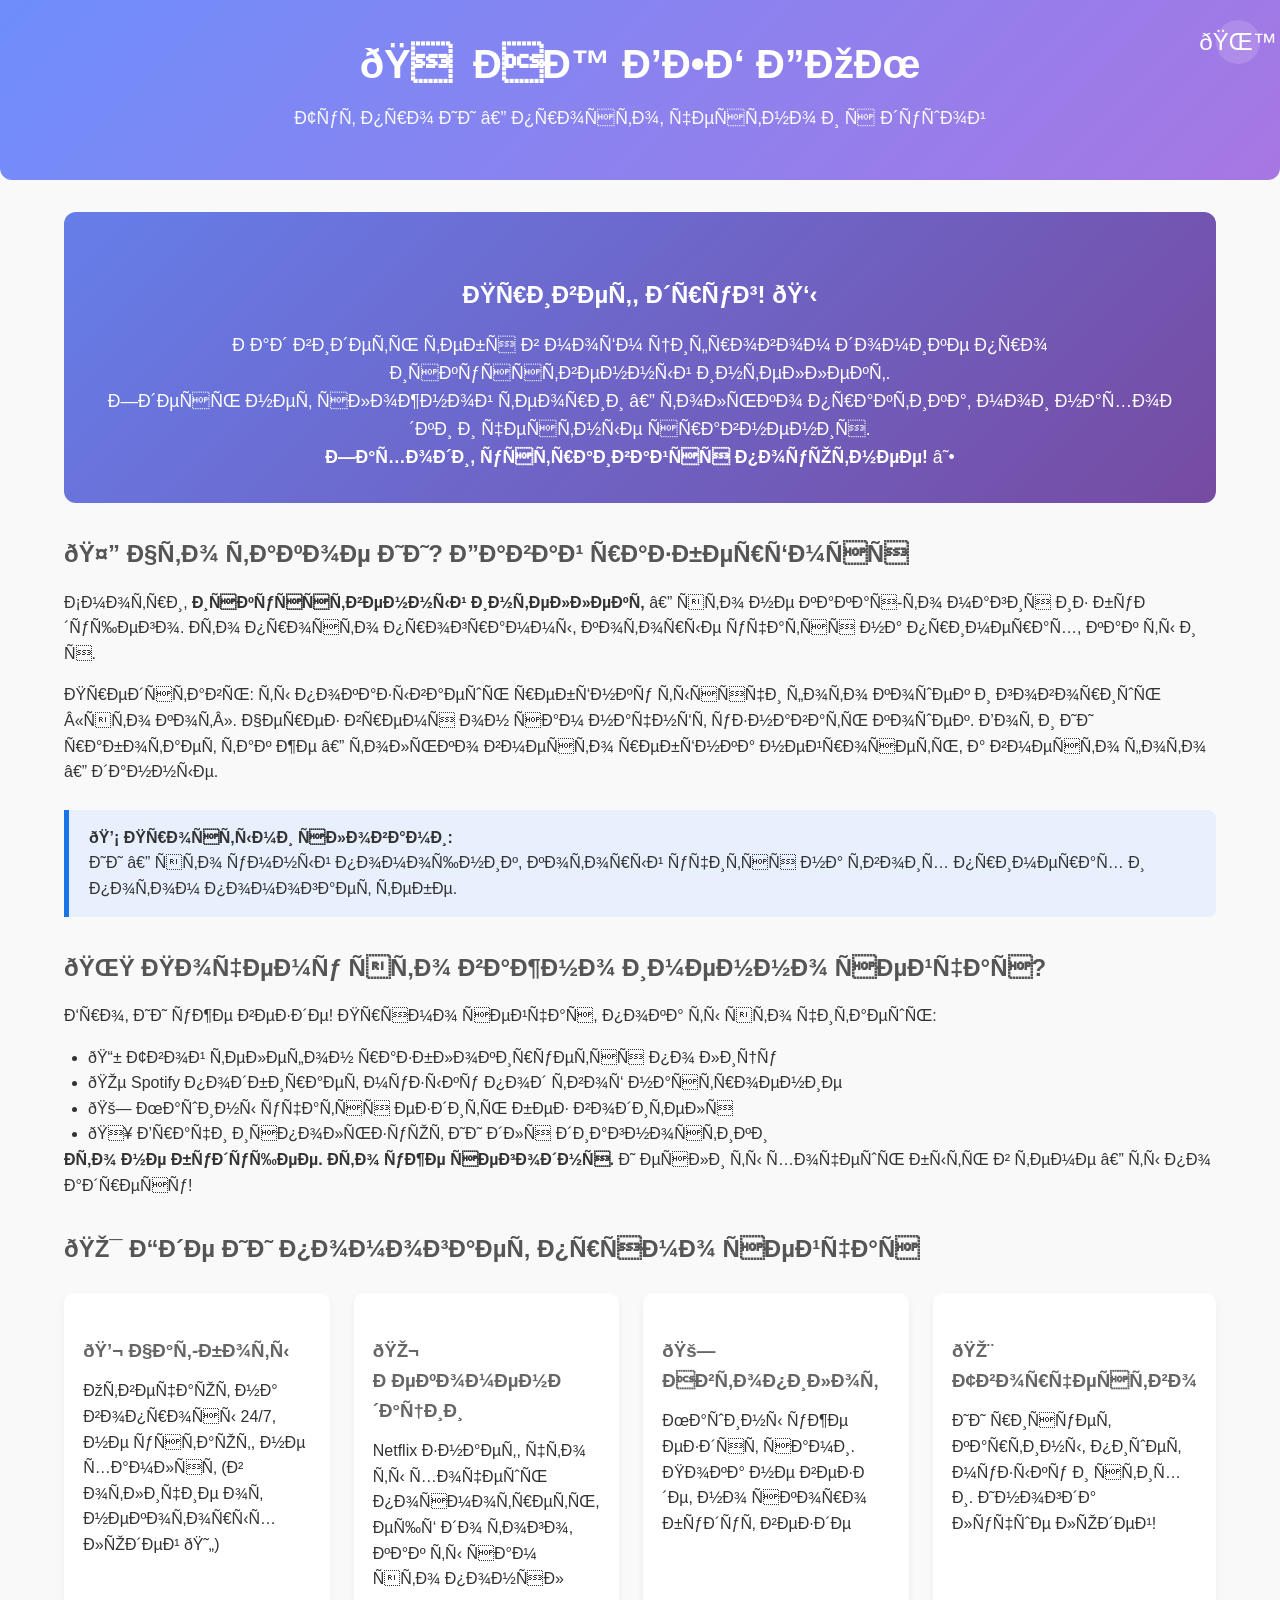
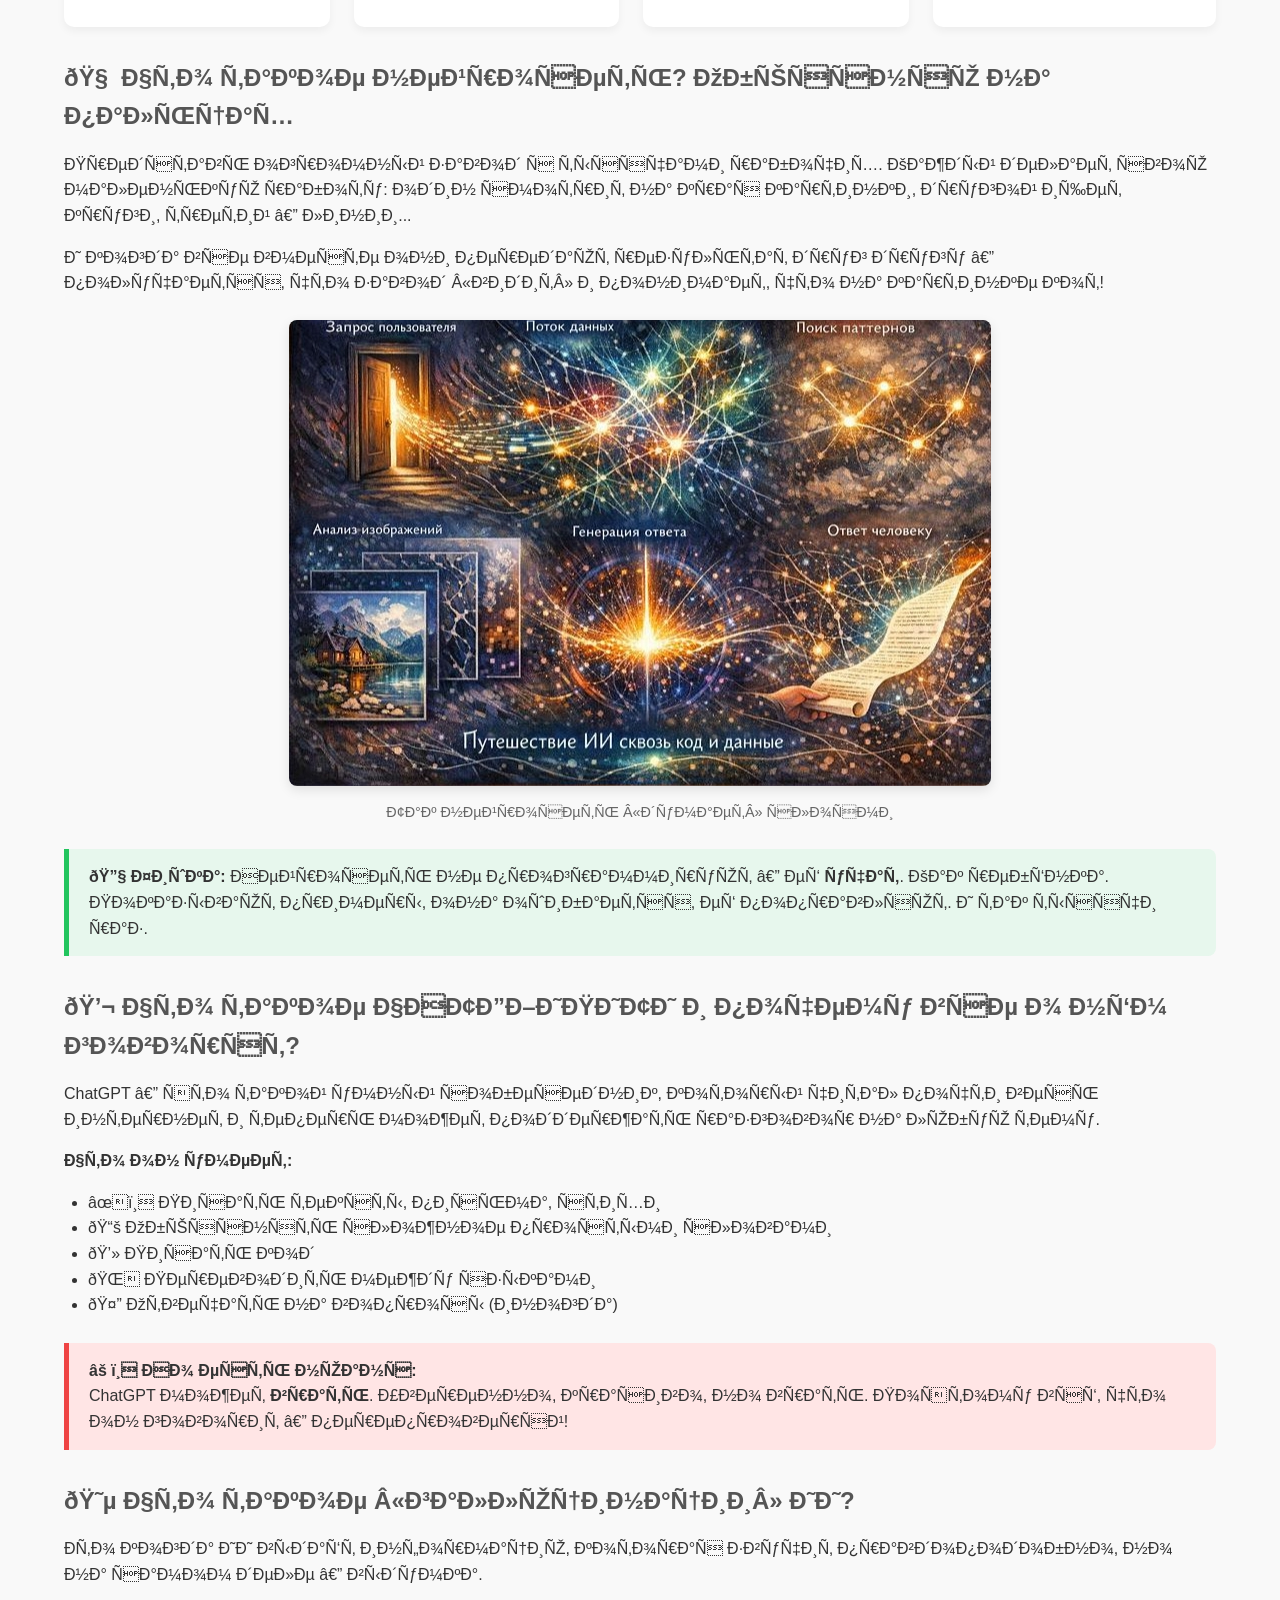
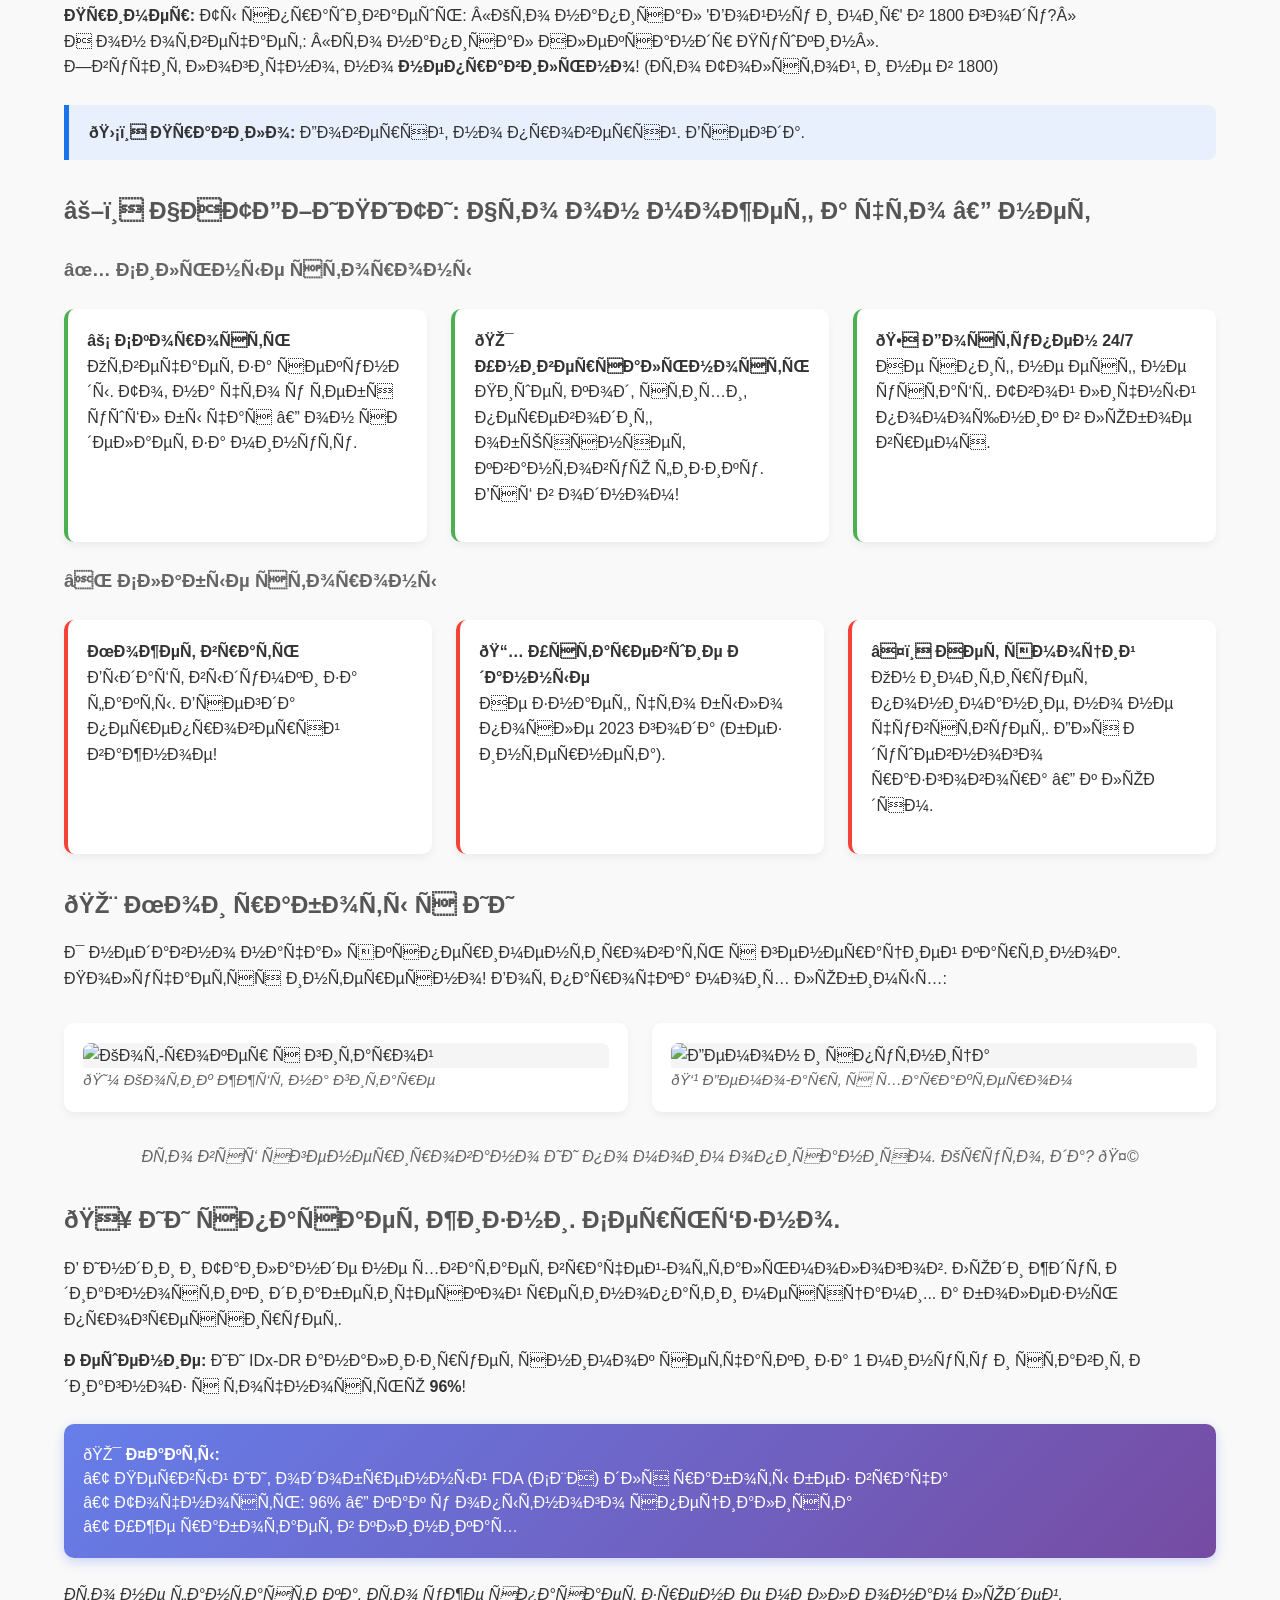
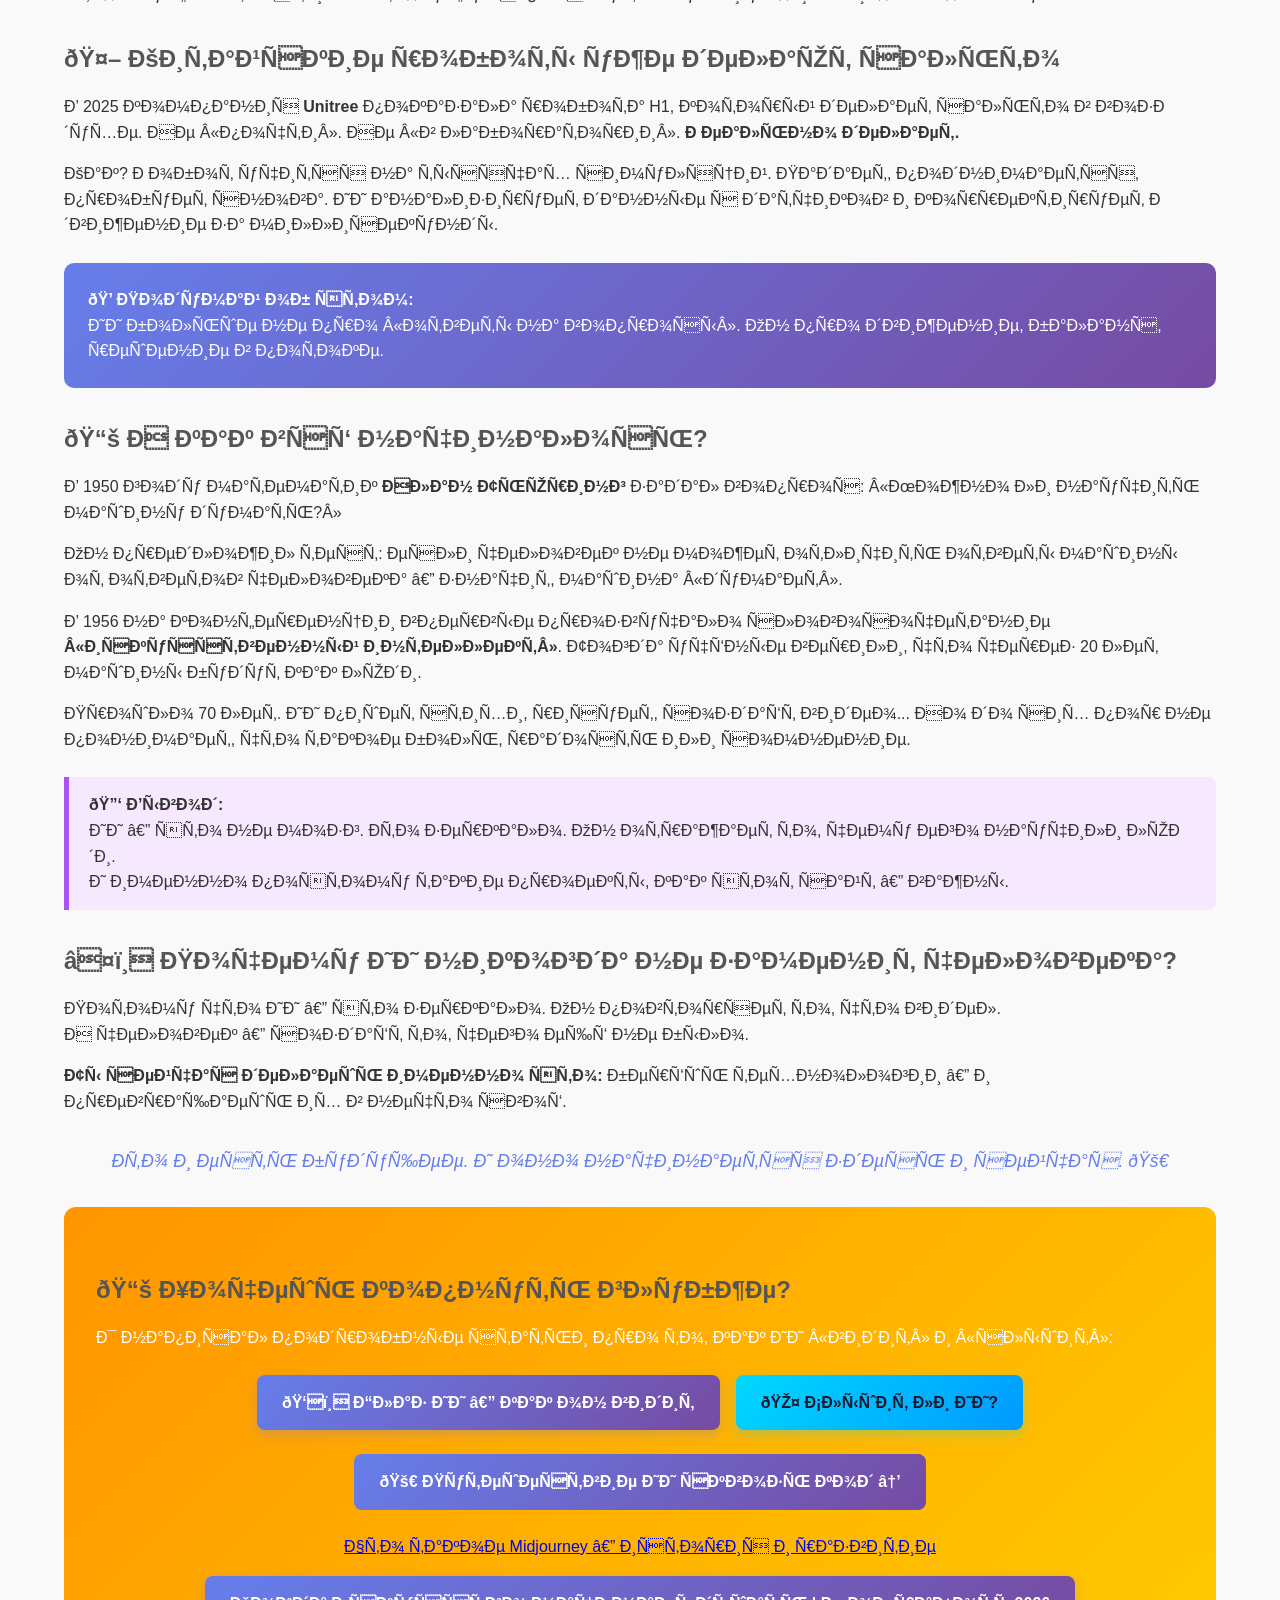
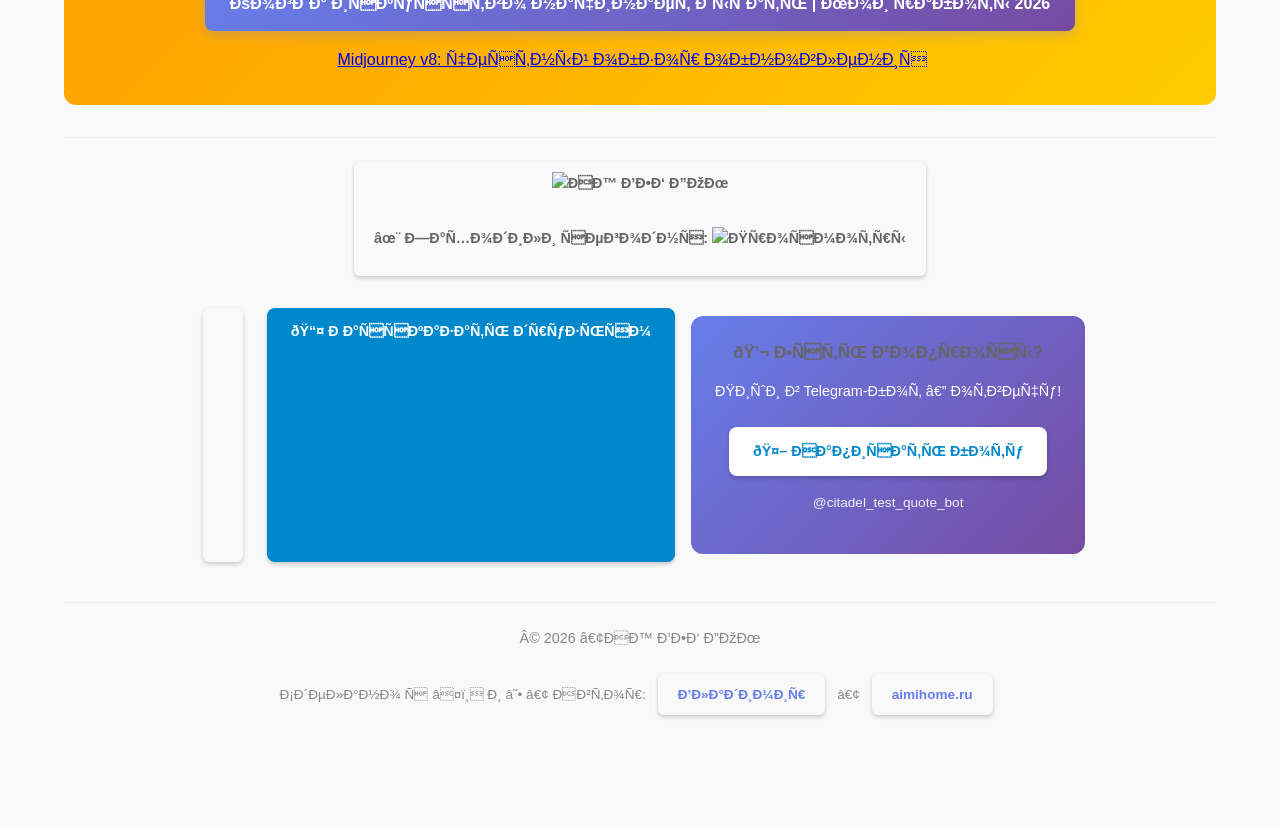
==== commit 8c945bcc: "Update index.html" ====
--- a/index.html
+++ b/index.html
@@ -14,7 +14,7 @@
 </script>
 <noscript><div><img src="https://mc.yandex.ru/watch/108200368" style="position:absolute; left:-9999px;" alt="" /></div></noscript>
 <!-- /Yandex.Metrika counter -->
-  <meta name="yandex-verification" content="792fd9c00f885b8f" />
+ <meta name="yandex-verification" content="792fd9c00f885b8f" />
   <meta name="yandex-verification" content="42d2f187c4d916e5" />
   <meta charset="UTF-8" />
   <meta name="viewport" content="width=device-width, initial-scale=1.0"/>
@@ -25,13 +25,17 @@
   <meta property="og:description" content="Уютно, понятно, без воды. Заходи!">
   <meta property="og:url" content="https://aimihome.ru">
   <meta property="og:type" content="website">
+  <meta name="mitgo-verification" content="738eb235-fb48-4fca-8315-4152ed6a3d16"/>
+    <meta name="verify-admitad" content="8a4d8b1048"/>
+
+<!-- Favicon -->
+<link rel="icon" type="image/png" sizes="120x120" href="/favicon-120x120.png">  
+<link rel="icon" type="image/png" sizes="32x32" href="/favicon-32x32.png">
+<link rel="icon" type="image/png" sizes="512x512" href="/favicon-512x512.png">
+<link rel="apple-touch-icon" sizes="180x180" href="/apple-touch-icon.png">
+    <!-- Стили -->
+<link rel="stylesheet" href="/styles.css">
   
-  <link rel="stylesheet" href="styles.css">
-  <link rel="canonical" href="https://aimihome.ru/">
- <!-- Favicon -->
-<link rel="icon" type="image/png" sizes="120x120" href="favicon.png">
-<link rel="apple-touch-icon" href="favicon.png">
-
 </head>
 <body>
 
@@ -344,6 +348,7 @@
          <a href="article-5.html" style="display: inline-flex; align-items: center; gap: 0.5rem; padding: 15px 25px; background: linear-gradient(135deg, #667eea 0%, #764ba2 100%); color: white; text-decoration: none; border-radius: 8px; font-weight: 600; box-shadow: 0 4px 12px rgba(102, 126, 234, 0.3); transition: transform 0.2s;">
           Когда искусство начинает дышать | Мои работы 2026</a>
            <a href="article-6.html">Midjourney v8: честный обзор обновления</a>
+         <a hrev="heygen-istoriya.html"</a>
         
      </div>
     </section>
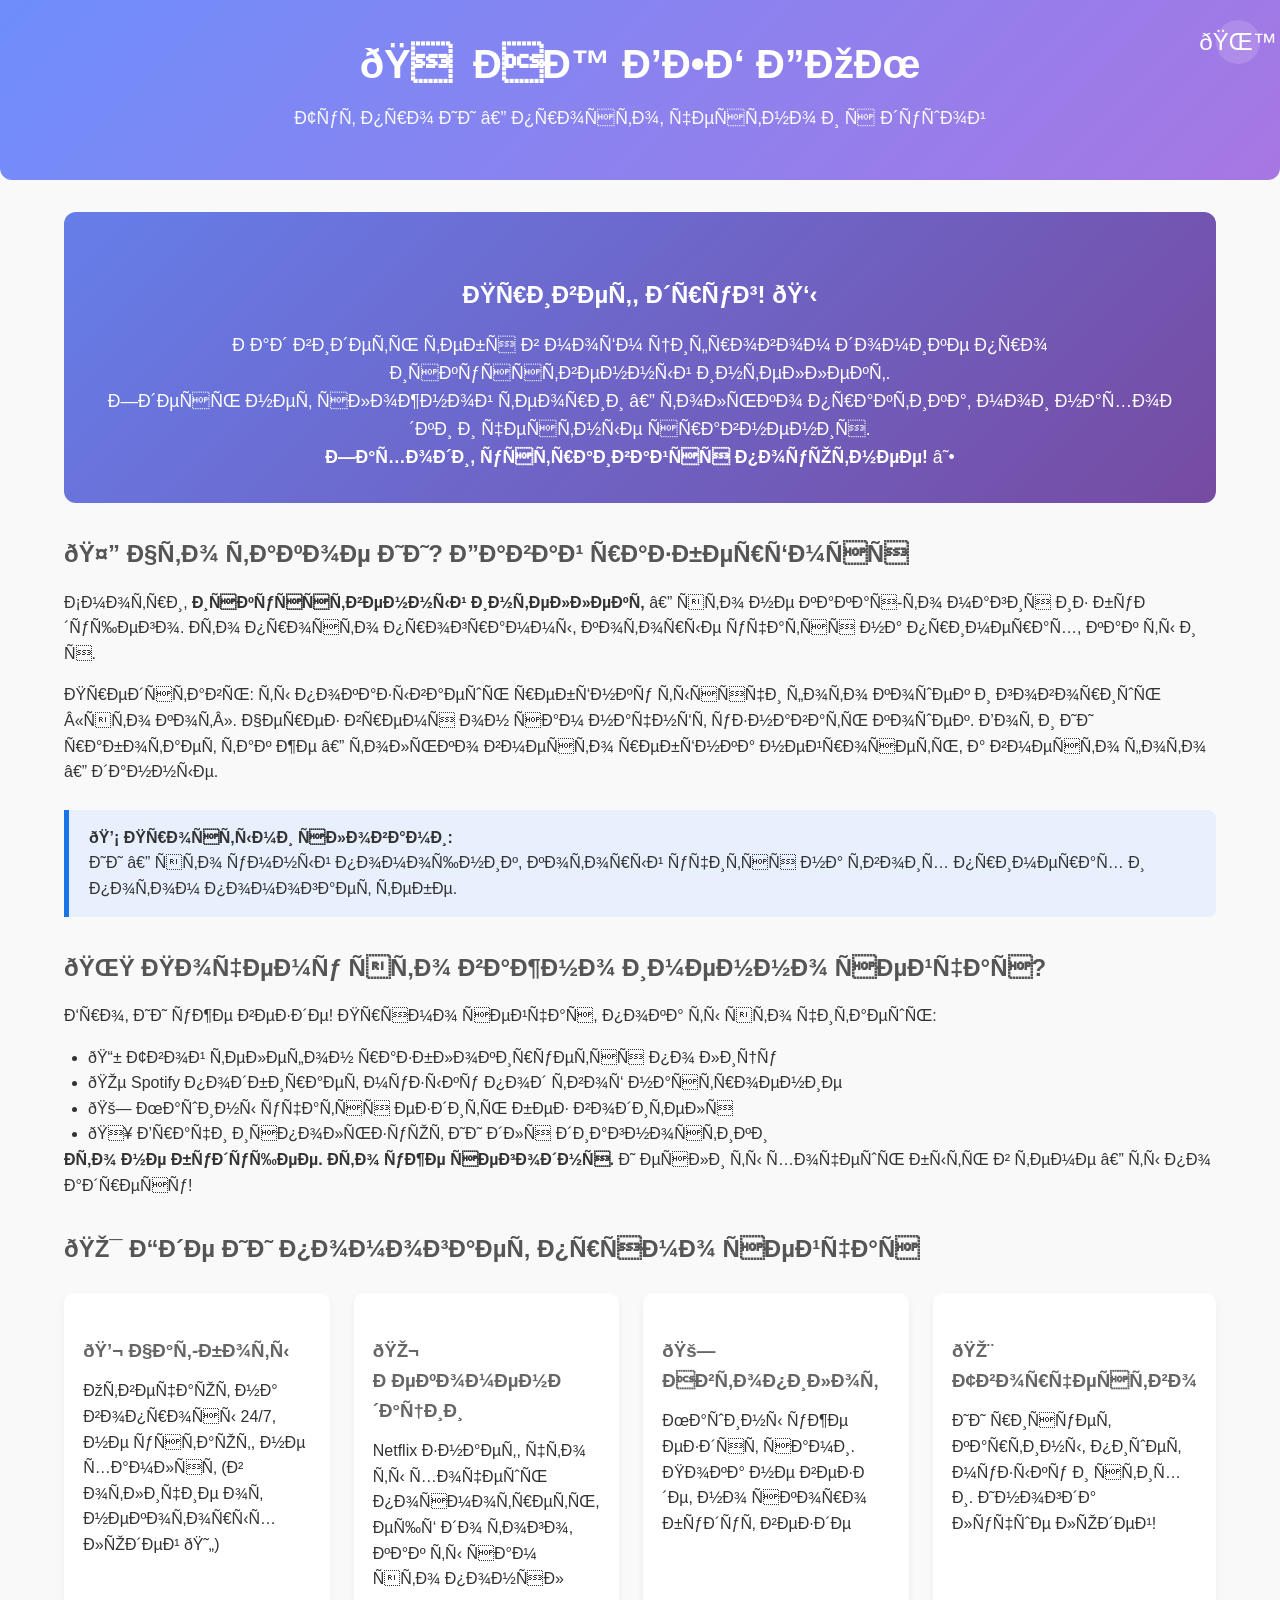
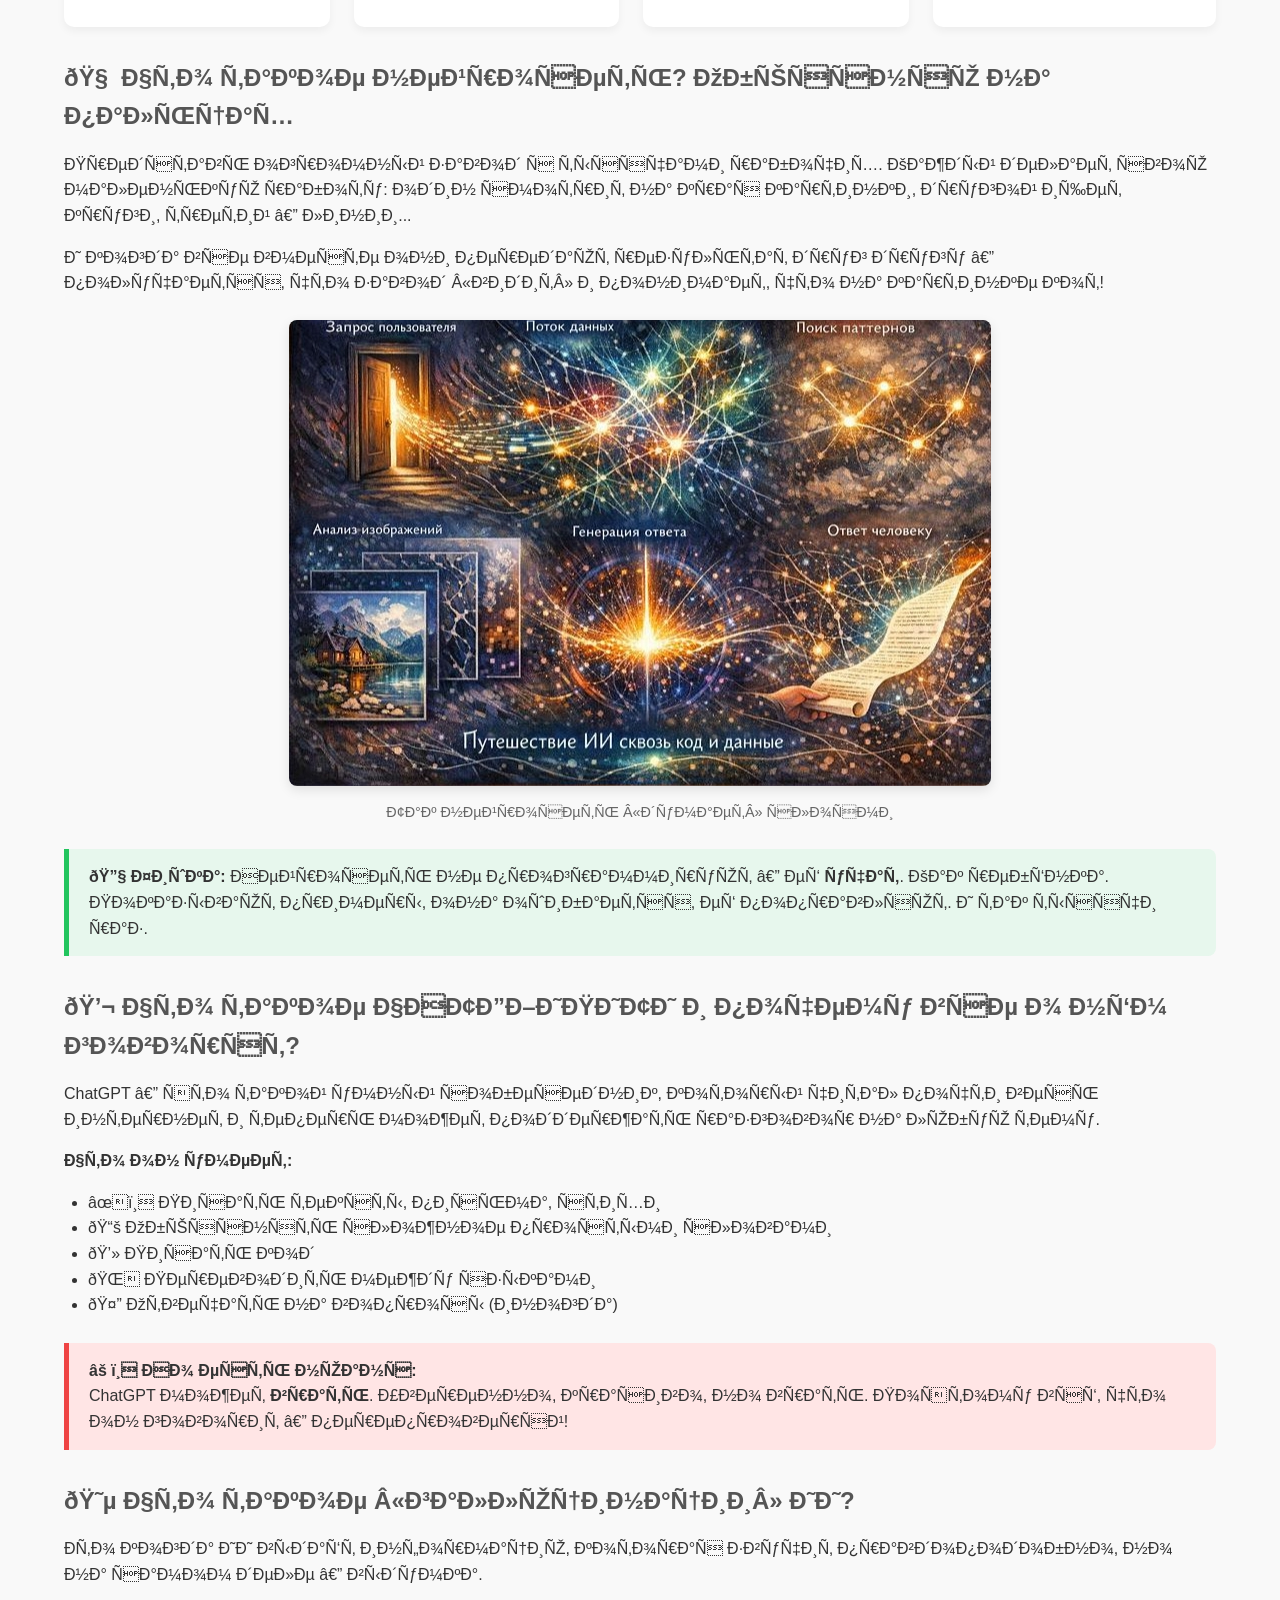
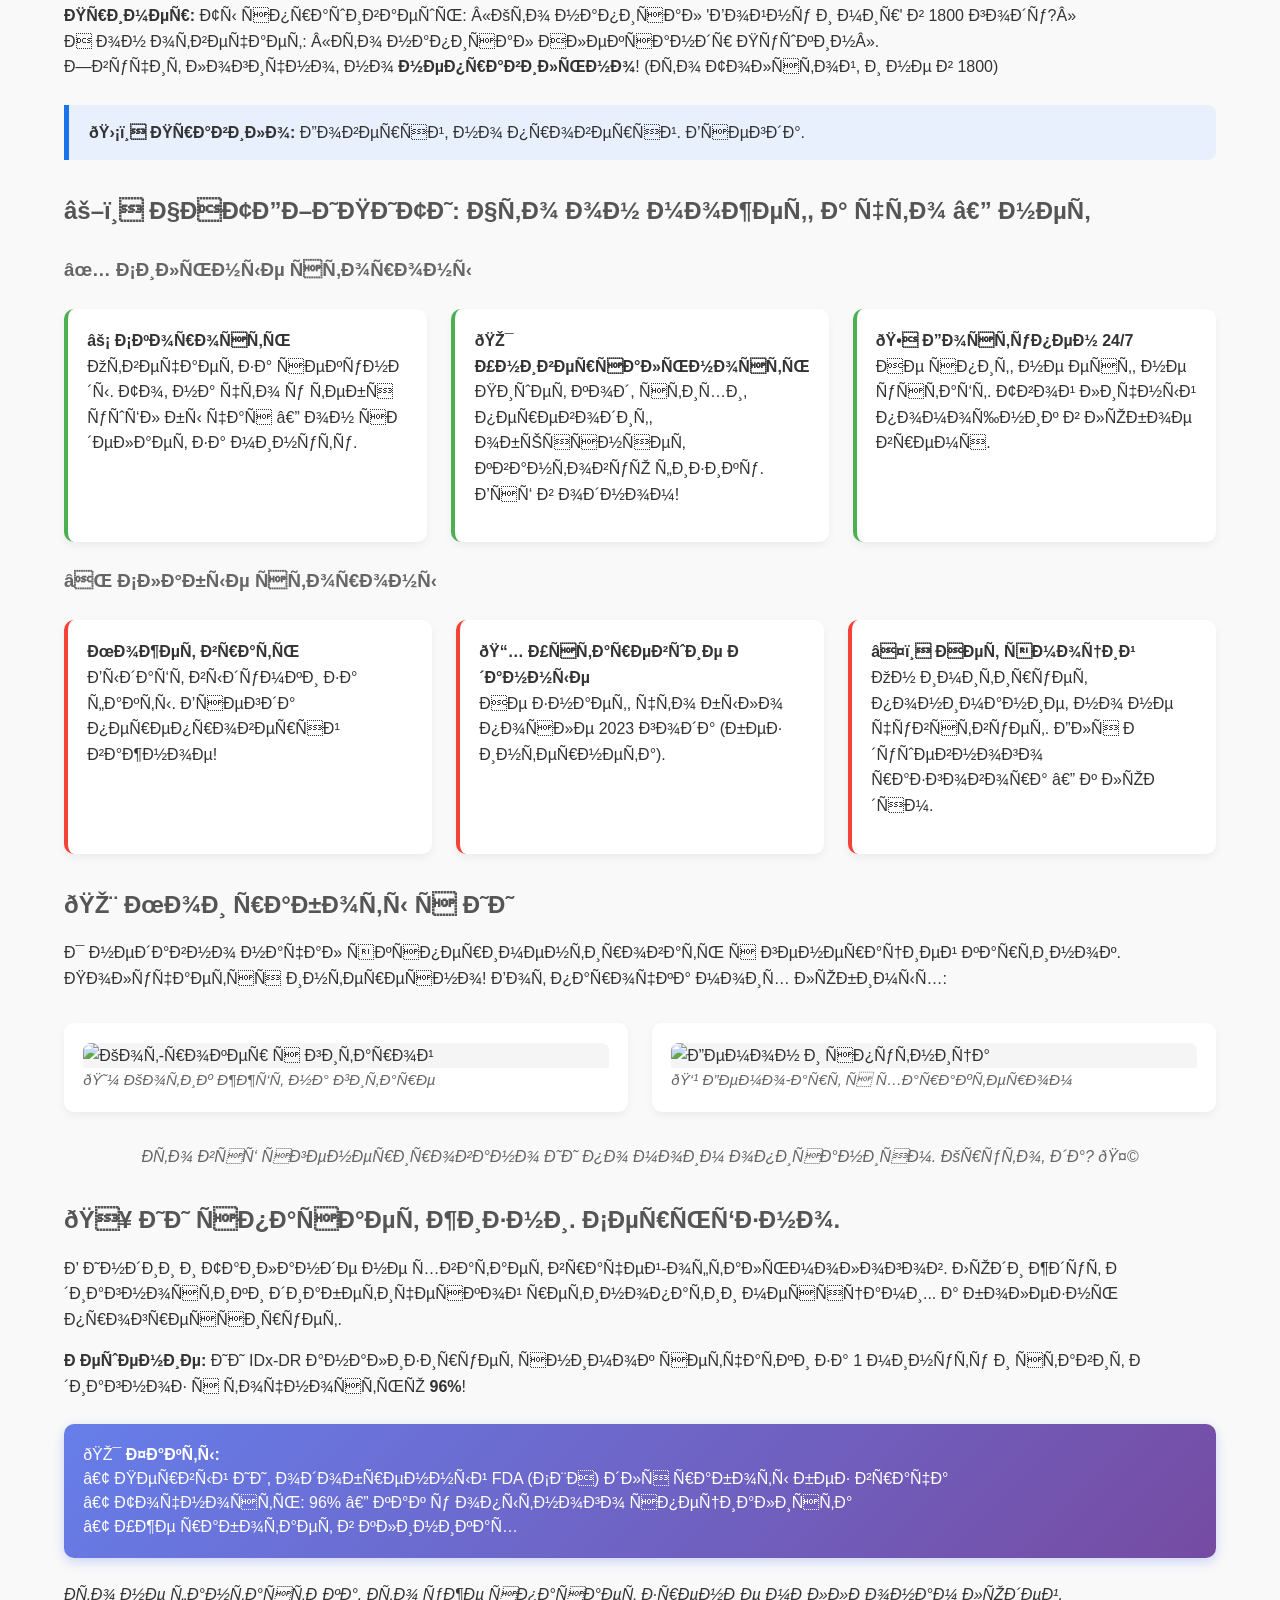
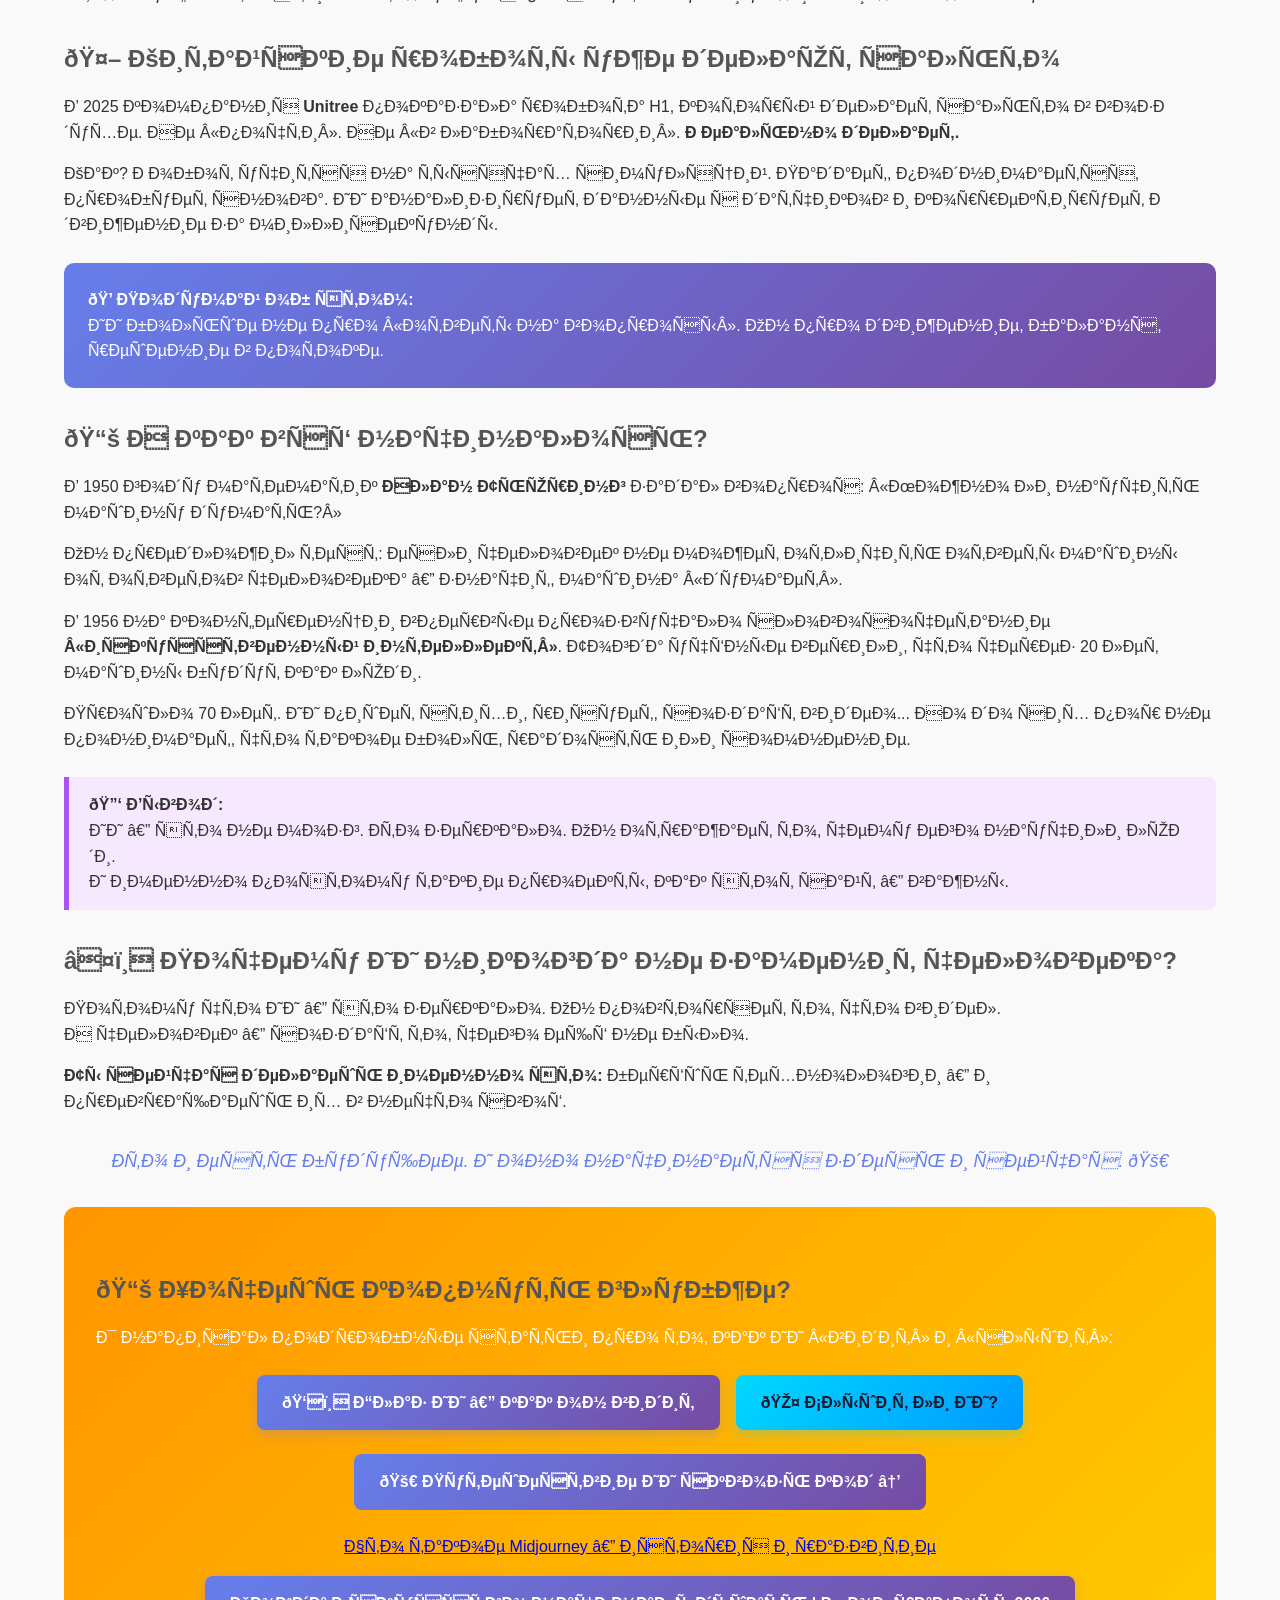
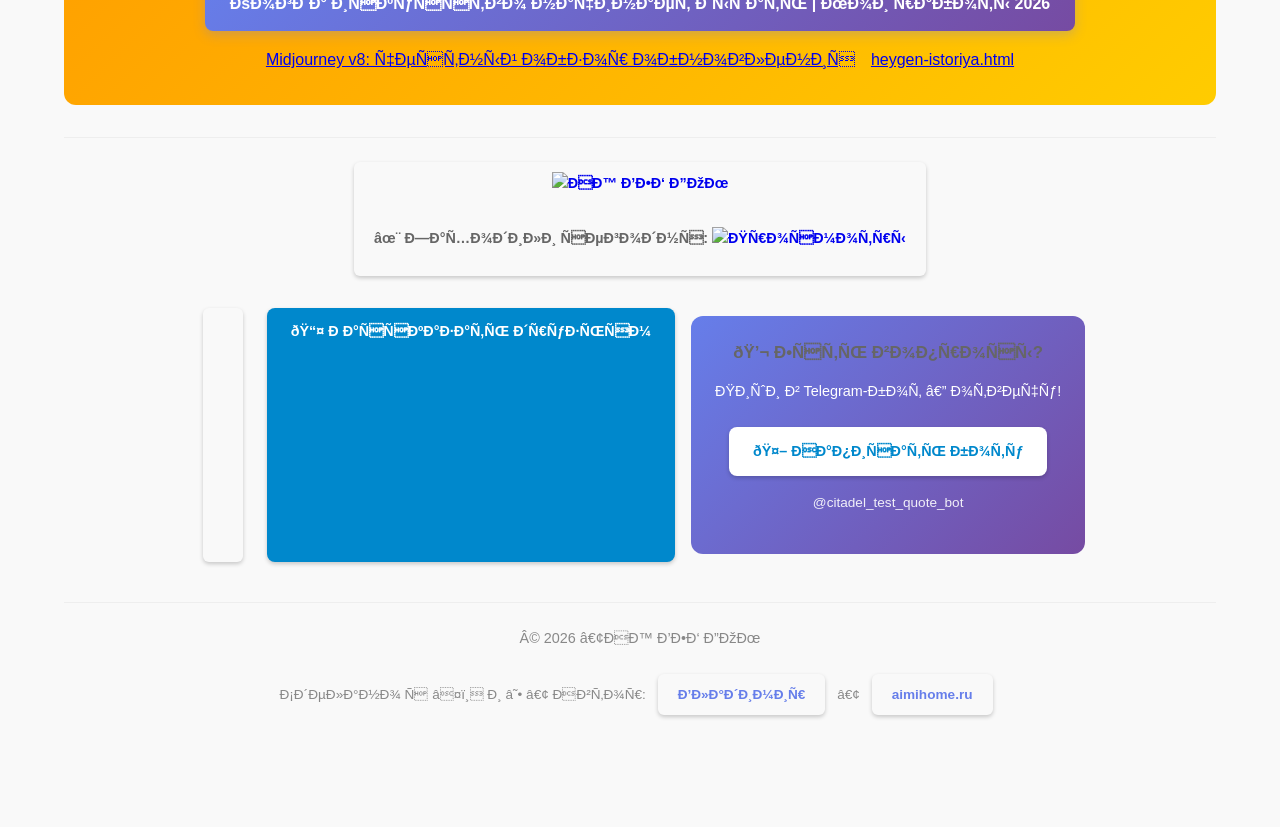
==== commit e6d07110: "Fix typo in link attribute for article-7" ====
--- a/index.html
+++ b/index.html
@@ -348,7 +348,7 @@
          <a href="article-5.html" style="display: inline-flex; align-items: center; gap: 0.5rem; padding: 15px 25px; background: linear-gradient(135deg, #667eea 0%, #764ba2 100%); color: white; text-decoration: none; border-radius: 8px; font-weight: 600; box-shadow: 0 4px 12px rgba(102, 126, 234, 0.3); transition: transform 0.2s;">
           Когда искусство начинает дышать | Мои работы 2026</a>
            <a href="article-6.html">Midjourney v8: честный обзор обновления</a>
-         <a hrev="heygen-istoriya.html"</a>
+           <a href="article-7.html">heygen-istoriya.html
         
      </div>
     </section>
